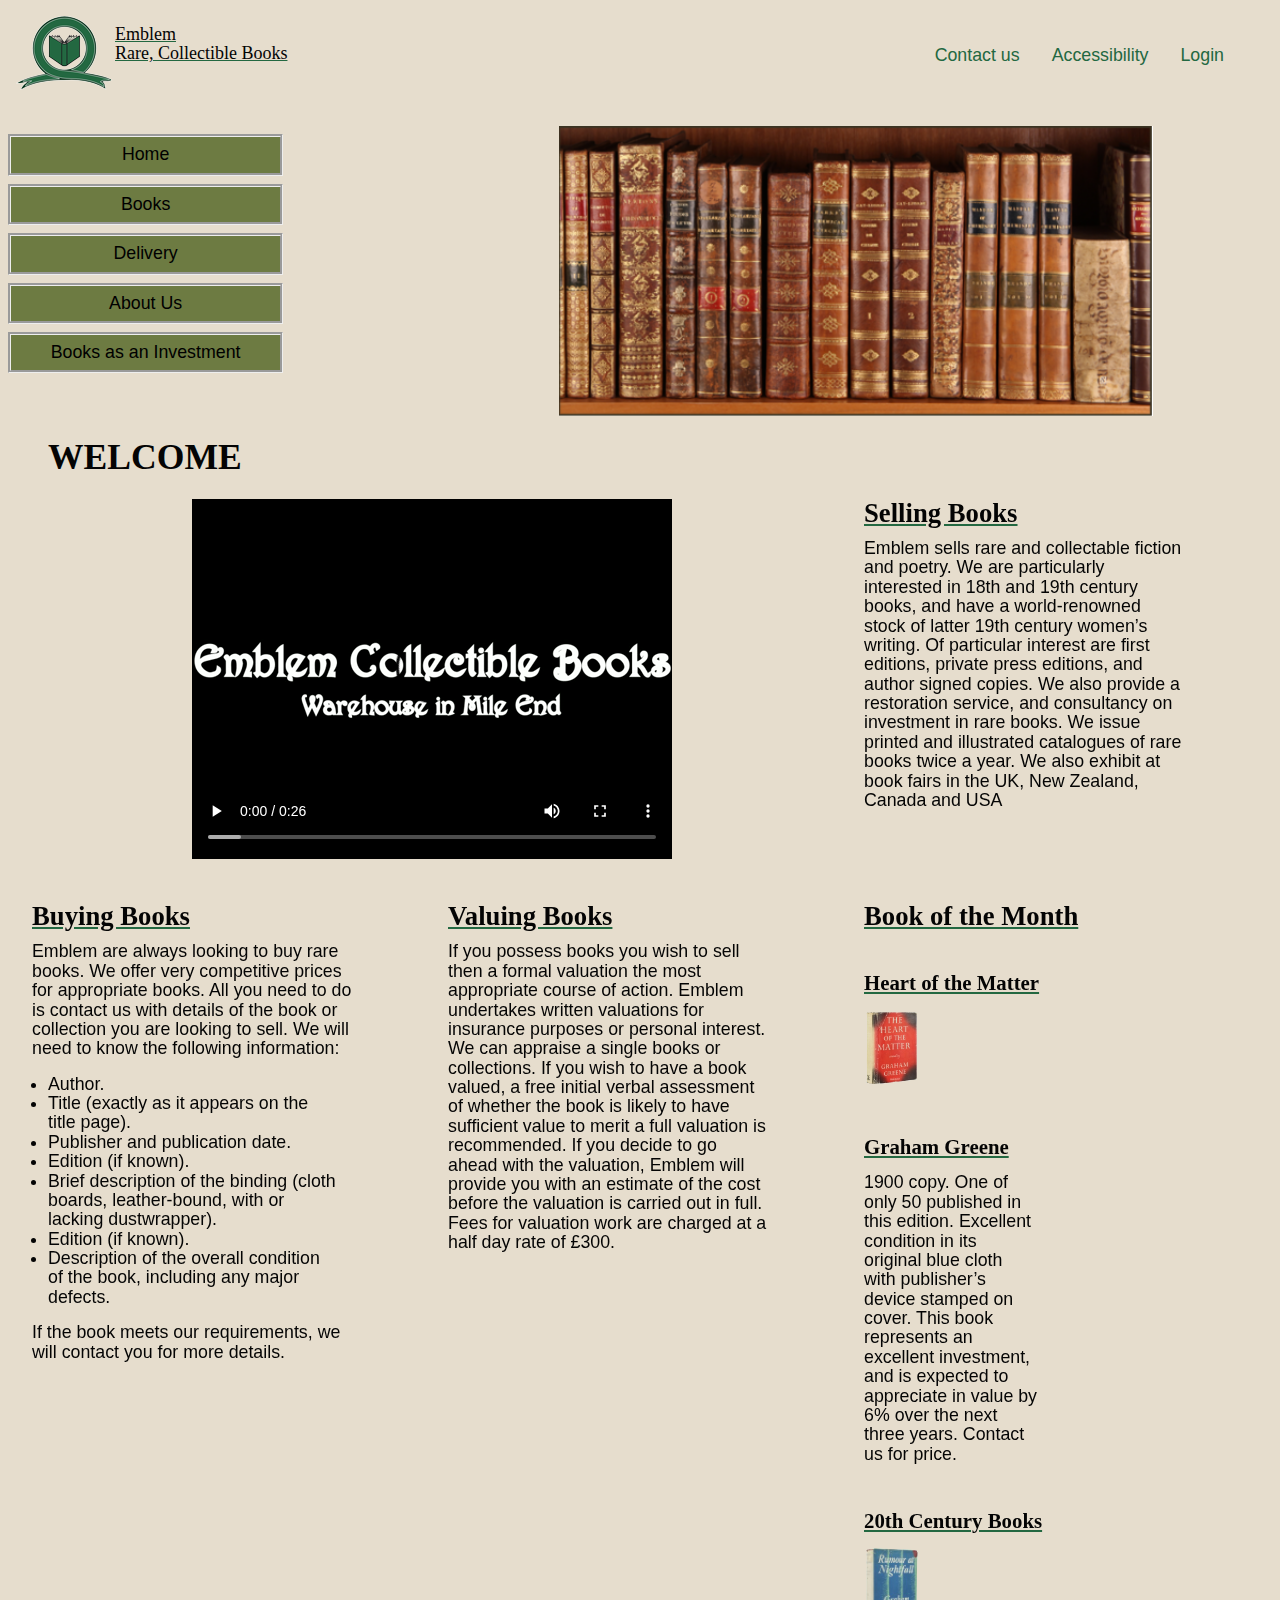
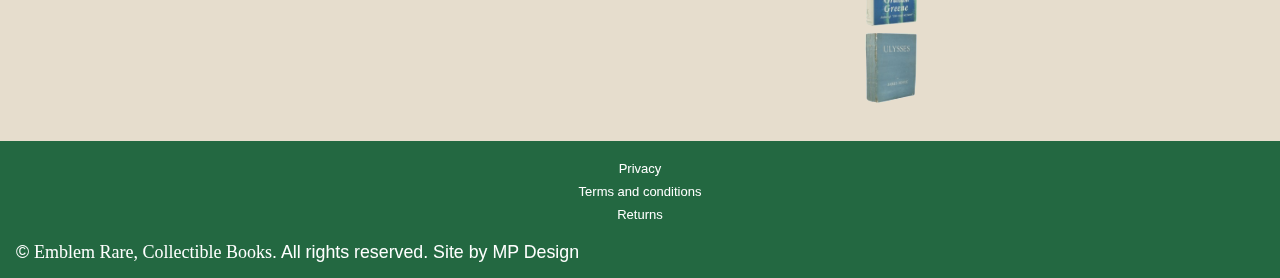
==== index.html @ 78e7da30 "finalized books page layout" ====
<!DOCTYPE html>
<html lang="en">

<head>
    <meta charset="utf-8">
    <meta http-equiv="X-UA-Compatible" content="IE=edge">
    <meta name="description" content="Rare books">

    <title>Emblem Rare, Collectible Books</title>

    <link rel="stylesheet" href="styles/main.css">
    <meta name="viewport" content="width=device-width, initial-scale=1">


</head>

<body>
    <div id="pagecontainer">
        <div id="homegridcontainer">
            <header>
                <figure class="logo">
                    <img src="images/Logo/emblem_logo_96.png" alt="BrandLogo">
                </figure>
                <!-- to be implemented
                    <figure class="logodesktop">
                    <img src="images/Logo/emblem_logo_128.png" alt="BrandLogo">
                </figure>
            -->
                <h2 class="logotext">Emblem <br> Rare, Collectible Books
                </h2>
                <ul class="top-links">
                    <li><a href="contactus.html">Contact us </a></li>
                    <li><a href="#">Accessibility </a></li>
                    <li><a href="#">Login </a></li>
                </ul>

                <a id="menubutton" href="#navbar">MENU</a>

            </header>

            <nav id="navbar">
                <ul class="mainmenu">
                    <li><a href="index.html">Home</a></li>
                    <li><a href="books.html">Books</a>
                        <ul class="submenu" tabindex="0">
                            <li><a href="#">20th Century Books</a></li>
                            <li><a href="19centurybooks.html">19th Century Books</a></li>
                            <li><a href="#">18th Century Books</a></li>
                            <li><a href="#">Rare Books</a></li>
                        </ul>
                    </li>
                    <li><a href="delivery.html">Delivery</a></li>
                    <li><a href="#">About Us</a></li>
                    <li><a href="#">Books as an Investment</a></li>
                </ul>
            </nav>
            <figure class="main-picture">
                <img src="images/Home/main-image.PNG" alt="https://jessicashaheen.files.wordpress.com/2015/04/42b1a8503a977a2dbb603806919e895d.png">
            </figure>

            <main class="main">
                <section class="media">
                    <h1>Welcome</h1>
                    <video controls>               
                    <source src="video/WarehouseVideo/emblem_video_480x360.webm" type="video/webm">
                        <source src="video/WarehouseVideo/emblem_video_480x360.mp4" type="video/mp4">
                            <source src="video/WarehouseVideo/emblem_video_480x360.ogg" type="video/ogg">
                                <p id="download-video"><a href="video/WarehouseVideo/emblem_video_480x360.webm">Download Video</a></p>
                </video>
                </section>

                <section class="selling" tabindex="0">
                    <h2>Selling Books</h2>
                    <p>Emblem sells rare and collectable fiction and poetry. We are particularly interested in 18th and 19th century books, and have a world-renowned stock of latter 19th century women’s writing. Of particular interest are first editions,
                        private press editions, and author signed copies. We also provide a restoration service, and consultancy on investment in rare books. We issue printed and illustrated catalogues of rare books twice a year. We also exhibit at book
                        fairs in the UK, New Zealand, Canada and USA</p>

                </section>
                <section class="buying">

                    <h2>Buying Books</h2>
                    <p>Emblem are always looking to buy rare books. We offer very competitive prices for appropriate books. All you need to do is contact us with details of the book or collection you are looking to sell. We will need to know the following
                        information:
                    </p>
                    <ul>
                        <li>Author.</li>
                        <li>Title (exactly as it appears on the title page). </li>
                        <li>Publisher and publication date.</li>
                        <li>Edition (if known).</li>
                        <li>Brief description of the binding (cloth boards, leather-bound, with or lacking dustwrapper).</li>
                        <li>Edition (if known).</li>
                        <li>Description of the overall condition of the book, including any major defects.</li>
                    </ul>
                    <p>If the book meets our requirements, we will contact you for more details. </p>

                </section>

                <section class="valuing">
                    <h2>Valuing Books</h2>
                    <p>If you possess books you wish to sell then a formal valuation the most appropriate course of action. Emblem undertakes written valuations for insurance purposes or personal interest. We can appraise a single books or collections. If
                        you wish to have a book valued, a free initial verbal assessment of whether the book is likely to have sufficient value to merit a full valuation is recommended. If you decide to go ahead with the valuation, Emblem will provide
                        you with an estimate of the cost before the valuation is carried out in full. Fees for valuation work are charged at a half day rate of £300.
                    </p>
                </section>
                <section class="sidebar">
                    <h2>Book of the Month</h2>
                    <section class="sidebar-feature1">
                        <h3> Heart of the Matter</h3>
                        <figure>
                            <img src="images/Home/heart_of_the_matter.jpg" alt="heart_of_the_matter">
                        </figure>
                        <h3>Graham Greene</h3>
                        <p>1900 copy. One of only 50 published in this edition. Excellent condition in its original blue cloth with publisher’s device stamped on cover. This book represents an excellent investment, and is expected to appreciate in value
                            by 6% over the next three years. Contact us for price.
                        </p>
                    </section>
                    <section class="sidebar-feature2">
                        <h3>20th Century Books</h3>
                        <figure>
                            <img src="images/Home/rumpour_at_nightfall.jpeg" alt="rumpour_at_nightfall">
                        </figure>
                        <figure>
                            <img src="images/Home/ulysses.jpeg" alt="ulysses">
                        </figure>
                    </section>
                </section>

            </main>



            <footer class="footer">
                <ul class="top-links">
                    <li><a href="contactus.html">Contact us </a></li>
                    <li><a href="#">Accessibility </a></li>
                    <li><a href="#">Login </a></li>
                </ul>
                <ul class="bottom-links">
                    <li><a href="#">Privacy </a></li>
                    <li><a href="#">Terms and conditions </a></li>
                    <li><a href="#">Returns </a></li>
                </ul>
                <p>© <span> Emblem Rare, Collectible Books</span>. All rights reserved. Site by MP Design</p>
                <figure>


                </figure>

            </footer>
        </div>
    </div>
</body>

</html>
---- styles/main.css ----
* {
  -webkit-box-sizing: border-box;
          box-sizing: border-box;
  margin: 0;
  padding: 0;
}

@font-face {
  font-family: 'Parisian';
  src: local("../fonts/parisr.eot") format("eot");
  src: local("../fonts/parisr.svg") format("svg");
  src: local("../fonts/parisr.ttf") format("tff");
  src: local("../fonts/parisr.woff") format("woff");
}

body {
  font-size: calc(16px + (19 - 16) * ((100vw - 500px) / (1800 - 500)));
  line-height: calc(1.2rem + (1.5 - 1.2) * ((100vw - 500px)/(1800 - 500)));
  font-family: Arial, Helvetica, sans-serif;
}

header {
  display: inline;
  padding: 1rem;
}

header h2, header #homegridcontainer .main h3, #homegridcontainer .main header h3 {
  font-family: Parisian;
  font-weight: 300;
  font-size: large;
}

header figure .logo {
  background-image: url("images/Logo/logo/emblem_logo_96.png");
  position: absolute;
  top: 51px;
  left: 20px;
}

header .logotext {
  position: absolute;
  top: 25px;
  left: 115px;
  white-space: nowrap;
}

header ul {
  display: none;
}

@media screen and (min-width: 1024px) {
  header ul {
    display: -webkit-box;
    display: -ms-flexbox;
    display: flex;
    position: absolute;
    top: 30px;
    right: 40px;
    list-style: none;
  }
  header ul li {
    padding: 1rem;
  }
  header ul li a {
    color: #236841;
  }
}

#menubutton {
  position: absolute;
  top: 30px;
  right: 40px;
  list-style: none;
  text-decoration: none;
  text-align: center;
  color: black;
  background-color: #6D7B42;
  border: 1px solid black;
  border-radius: 0.2rem;
  padding: 0.1rem;
}

#menubutton a:hover {
  background: #CECACA;
}

@media screen and (min-width: 1024px) {
  #menubutton {
    display: none;
  }
}

footer {
  background-color: #236841;
}

footer a {
  line-height: 1.8;
  color: #FFFFFF;
}

footer li {
  list-style: none;
  text-align: center;
}

footer p {
  color: #FFFFFF;
  margin: 1rem;
}

footer p span {
  font-family: Parisian;
  font-size: large;
}

@media screen and (min-width: 1024px) {
  footer .top-links {
    visibility: hidden;
    height: 0;
  }
  footer .bottom-links {
    margin-top: 1rem;
    font-size: small;
  }
}

#homegridcontainer .main-picture img {
  width: 70%;
  display: block;
  margin-left: auto;
  margin-right: auto;
}

#homegridcontainer .sidebar figure {
  margin-left: 1rem;
}

#homegridcontainer .sidebar figure img {
  mix-blend-mode: darken;
}

#homegridcontainer .sidebar figure img {
  max-width: 40%;
  height: auto;
}

#homegridcontainer .main h1 {
  margin-left: 2rem;
  text-transform: uppercase;
  margin-bottom: 2rem;
  font-weight: 600;
}

#homegridcontainer .main h2, #homegridcontainer .main h3 {
  margin: 1rem;
  margin-top: 3rem;
}

#homegridcontainer .main P {
  margin: 1rem;
}

#homegridcontainer .main ul {
  margin-left: 2rem;
}

#homegridcontainer .main ul li {
  width: 90%;
}

#homegridcontainer video {
  max-width: 90%;
  height: auto;
  display: block;
  margin-left: auto;
  margin-right: auto;
}

#homegridcontainer header {
  grid-area: header;
}

#homegridcontainer .main-picture {
  grid-area: main-picture;
  position: relative;
  vertical-align: middle;
}

#homegridcontainer #navbar {
  grid-area: navbar;
}

#homegridcontainer main {
  grid-area: main;
}

#homegridcontainer .sidebar {
  grid-area: sidebar;
  width: 70%;
}

#homegridcontainer footer {
  grid-area: footer;
}

#homegridcontainer .media {
  grid-area: media;
}

#homegridcontainer .selling {
  grid-area: selling;
  margin-top: 0.5rem;
  margin-right: 2rem;
  width: 85%;
}

#homegridcontainer .buying {
  grid-area: buying;
  width: 85%;
}

#homegridcontainer .valuing {
  grid-area: valuing;
  width: 85%;
}

@media screen and (max-width: 600px) {
  #homegridcontainer {
    display: -ms-grid;
    display: grid;
    -ms-grid-columns: 1fr;
        grid-template-columns: 1fr;
        grid-template-areas: "header" "main-picture" "main" "navbar" "footer";
    grid-gap: 1rem;
  }
  #homegridcontainer main {
    display: -ms-grid;
    display: grid;
    -ms-grid-columns: 1fr;
        grid-template-columns: 1fr;
        grid-template-areas: "media" "selling" "buying" "valuing" "sidebar";
  }
}

@media screen and (min-width: 601px) {
  #homegridcontainer {
    display: -ms-grid;
    display: grid;
    -ms-grid-columns: 1fr 1fr;
        grid-template-columns: 1fr 1fr;
        grid-template-areas: "header header" "main-picture main-picture" "main main" "navbar navbar" "footer footer";
    grid-gap: 1rem;
  }
  #homegridcontainer main {
    display: -ms-grid;
    display: grid;
    -ms-grid-columns: 1fr 1fr;
        grid-template-columns: 1fr 1fr;
        grid-template-areas: "media selling" "buying valuing" "sidebar sidebar";
  }
  #homegridcontainer .sidebar figure img {
    max-width: 20%;
  }
  #homegridcontainer .sidebar-feature1 p {
    width: 40%;
  }
}

@media screen and (min-width: 1024px) {
  #homegridcontainer {
    display: -ms-grid;
    display: grid;
    -ms-grid-columns: 1fr 1fr 1fr;
        grid-template-columns: 1fr 1fr 1fr;
        grid-template-areas: "header header header" "navbar main-picture main-picture" "main main main" "footer footer footer";
  }
  #homegridcontainer main {
    display: -ms-grid;
    display: grid;
    -ms-grid-columns: 1fr 1fr 1fr;
        grid-template-columns: 1fr 1fr 1fr;
        grid-template-areas: "media media selling" "buying valuing sidebar";
  }
  #homegridcontainer .sidebar-feature1 p {
    width: 60%;
  }
}

#booksgirdcontainer main section h2, #booksgirdcontainer main section #homegridcontainer .main h3, #homegridcontainer .main #booksgirdcontainer main section h3 {
  margin-bottom: 1rem;
}

#booksgirdcontainer main p {
  width: 85%;
  margin-bottom: 1rem;
}

#booksgirdcontainer main a {
  font-size: large;
  color: #236841;
}

#booksgirdcontainer main a:hover {
  font-weight: 600;
}

#booksgirdcontainer .pictures {
  margin-top: 3rem;
  text-align: center;
}

#booksgirdcontainer .pictures img {
  max-width: 50%;
}

#booksgirdcontainer header {
  grid-area: header;
}

#booksgirdcontainer main {
  grid-area: main;
}

#booksgirdcontainer #navbar {
  grid-area: navbar;
}

#booksgirdcontainer footer {
  grid-area: footer;
}

@media (max-width: 600px) {
  #booksgirdcontainer {
    display: -ms-grid;
    display: grid;
    -ms-grid-columns: 1fr;
        grid-template-columns: 1fr;
        grid-template-areas: "header" "main" "navbar" "footer";
    grid-gap: 1rem;
  }
}

@media (min-width: 601px) {
  #booksgirdcontainer {
    display: -ms-grid;
    display: grid;
    -ms-grid-columns: 1fr 1fr;
        grid-template-columns: 1fr 1fr;
        grid-template-areas: "header header" "main main" "navbar navbar" "footer footer";
  }
}

@media (min-width: 1024px) {
  #booksgirdcontainer {
    display: -ms-grid;
    display: grid;
    -ms-grid-columns: 1fr 1fr 1fr;
        grid-template-columns: 1fr 1fr 1fr;
        grid-template-areas: "header header header" "navbar main main" "footer footer footer";
  }
}

#contactgridcontainer form {
  margin: 0 auto;
  background: #EEE;
  padding: 1rem;
  border: 2px solid #6E4D19;
  margin-bottom: 1rem;
}

#contactgridcontainer form label {
  margin-left: 1rem;
}

#contactgridcontainer form legend {
  margin-left: 1rem;
}

#contactgridcontainer .contactext {
  margin-left: 2rem;
}

#contactgridcontainer .contactext p {
  margin-top: 0.5rem;
}

#contactgridcontainer .contactext p {
  margin-top: 1rem;
}

#contactgridcontainer label {
  display: block;
}

#contactgridcontainer textarea {
  width: 95%;
  height: 7rem;
}

#contactgridcontainer button {
  background: #236841;
  padding: 1rem;
}

#contactgridcontainer input,
#contactgridcontainer select {
  width: 92%;
  padding: 0.5rem;
  margin: 0.5rem 0;
  margin-left: 0.5rem;
}

#contactgridcontainer input[type=checkbox],
#contactgridcontainer input[type=radio] {
  vertical-align: middle;
  width: 10%;
  -webkit-transform: scale(1.5);
  transform: scale(1.5);
}

#contactgridcontainer fieldset {
  border: 1px solid #6E4D19;
}

#contactgridcontainer form p {
  color: #F00;
}

#contactgridcontainer input:invalid:focus {
  outline: 2px solid #F00;
}

#contactgridcontainer input:valid:focus:not([type=radio]):not([type=checkbox]) {
  outline: 2px solid #236841;
}

#contactgridcontainer .contactext {
  grid-area: contactext;
}

#contactgridcontainer #contact {
  grid-area: contact;
}

#contactgridcontainer #interest {
  grid-area: interest;
}

#contactgridcontainer #extra1 {
  grid-area: extra1;
}

#contactgridcontainer #extra2 {
  grid-area: extra2;
}

#contactgridcontainer #submit {
  grid-area: submit;
  color: #FFFFFF;
  font-weight: 600;
  text-transform: uppercase;
}

#contactgridcontainer header {
  grid-area: header;
}

#contactgridcontainer #navbar {
  grid-area: navbar;
}

#contactgridcontainer form {
  grid-area: form;
}

#contactgridcontainer footer {
  grid-area: footer;
}

#contactgridcontainer main {
  grid-area: main;
}

@media screen and (max-width: 600px) {
  #contactgridcontainer {
    display: -ms-grid;
    display: grid;
    -ms-grid-columns: 1fr;
        grid-template-columns: 1fr;
        grid-template-areas: "header" "main" "navbar" "footer";
    grid-gap: 1rem;
  }
  #contactgridcontainer main {
    display: -ms-grid;
    display: grid;
    -ms-grid-columns: 1fr;
        grid-template-columns: 1fr;
        grid-template-areas: "contactext" "form";
    grid-gap: 1rem;
  }
  #contactgridcontainer form {
    width: 75%;
    min-width: 50%;
    display: -ms-grid;
    display: grid;
    -ms-grid-columns: 1fr;
        grid-template-columns: 1fr;
        grid-template-areas: "contact" "interest" "extra1" "extra2" "submit";
  }
}

@media screen and (min-width: 601px) {
  #contactgridcontainer {
    display: -ms-grid;
    display: grid;
    -ms-grid-columns: 1fr 1fr;
        grid-template-columns: 1fr 1fr;
        grid-template-areas: "header header" "main main" "navbar navbar" "footer footer";
    grid-gap: 1rem;
  }
  #contactgridcontainer main {
    display: -ms-grid;
    display: grid;
    -ms-grid-columns: 1fr 1fr;
        grid-template-columns: 1fr 1fr;
        grid-template-areas: "contactext contactext" "form form";
    grid-gap: 1rem;
  }
  #contactgridcontainer form {
    width: 60%;
    margin: 0 auto;
    display: -ms-grid;
    display: grid;
    -ms-grid-columns: 1fr 1fr;
        grid-template-columns: 1fr 1fr;
        grid-template-areas: "contact contact" "interest interest" "extra1 extra1" "extra2 extra2" "submit submit";
    grid-gap: 1rem;
  }
}

@media screen and (min-width: 1024px) {
  #contactgridcontainer {
    display: -ms-grid;
    display: grid;
    -ms-grid-columns: 1fr 1fr 1fr;
        grid-template-columns: 1fr 1fr 1fr;
        grid-template-areas: "header header header" "navbar main main" "footer footer footer";
    grid-gap: 1rem;
  }
  #contactgridcontainer main {
    display: -ms-grid;
    display: grid;
    -ms-grid-columns: 1fr 1fr;
        grid-template-columns: 1fr 1fr;
        grid-template-areas: "contactext contactext" "form form";
    grid-gap: 1rem;
  }
  #contactgridcontainer .contactext p {
    margin-top: 1rem;
  }
  #contactgridcontainer form {
    max-width: 100%;
    display: -ms-grid;
    display: grid;
    -ms-grid-columns: 1fr 1fr;
        grid-template-columns: 1fr 1fr;
        grid-template-areas: "contact interest" "contact extra1" "contact extra2" "submit submit";
  }
}

#booksgalerycontainer header {
  grid-area: header;
}

#booksgalerycontainer .booksgalery {
  grid-area: booksgalery;
}

#booksgalerycontainer #navbar {
  grid-area: navbar;
}

#booksgalerycontainer footer {
  grid-area: footer;
}

#booksgalerycontainer .galeryitem1 {
  -ms-grid-row: 1;
  -ms-grid-column: 1;
  grid-area: galeryitem1;
}

#booksgalerycontainer .galeryitem2 {
  -ms-grid-row: 2;
  -ms-grid-column: 1;
  grid-area: galeryitem2;
}

#booksgalerycontainer .galeryitem3 {
  -ms-grid-row: 3;
  -ms-grid-column: 1;
  grid-area: galeryitem3;
}

#booksgalerycontainer .galeryitem4 {
  -ms-grid-row: 4;
  -ms-grid-column: 1;
  grid-area: galeryitem4;
}

#booksgalerycontainer .galeryitem5 {
  -ms-grid-row: 5;
  -ms-grid-column: 1;
  grid-area: galeryitem5;
}

#booksgalerycontainer .galeryitem6 {
  -ms-grid-row: 6;
  -ms-grid-column: 1;
  grid-area: galeryitem6;
}

#booksgalerycontainer .galeryitem7 {
  -ms-grid-row: 7;
  -ms-grid-column: 1;
  grid-area: galeryitem7;
}

#booksgalerycontainer em {
  color: #343434;
}

#booksgalerycontainer p {
  margin-top: 1rem;
  width: 80%;
}

#booksgalerycontainer figure {
  text-align: left;
}

#booksgalerycontainer figure img {
  mix-blend-mode: darken;
}

@media screen and (max-width: 600px) {
  #booksgalerycontainer {
    display: -ms-grid;
    display: grid;
    -ms-grid-columns: 1fr;
        grid-template-columns: 1fr;
        grid-template-areas: "header" "booksgalery" "navbar" "footer";
    grid-gap: 1rem;
  }
}

#booksgalerycontainer .booksgalery {
  display: -ms-grid;
  display: grid;
  -ms-grid-columns: 1fr;
      grid-template-columns: 1fr;
      grid-template-areas: "galeryitem1" "galeryitem2" "galeryitem3" "galeryitem4" "galeryitem5" "galeryitem6" "galeryitem7";
  grid-gap: 1rem;
}

@media screen and (min-width: 601px) {
  #booksgalerycontainer {
    display: -ms-grid;
    display: grid;
    -ms-grid-columns: 1fr 1fr;
        grid-template-columns: 1fr 1fr;
        grid-template-areas: "header header" "booksgalery booksgalery" "navbar navbar" "footer footer";
    grid-gap: 1rem;
  }
  #booksgalerycontainer .booksgalery {
    display: -ms-grid;
    display: grid;
    -ms-grid-columns: 1fr 1fr;
        grid-template-columns: 1fr 1fr;
        grid-template-areas: "galeryitem1 galeryitem1" "galeryitem2 galeryitem3" "galeryitem4 galeryitem5" "galeryitem6 galeryitem7";
  }
}

@media screen and (min-width: 1024px) {
  #booksgalerycontainer {
    display: -ms-grid;
    display: grid;
    -ms-grid-columns: 1fr 1fr 1fr;
        grid-template-columns: 1fr 1fr 1fr;
        grid-template-areas: "header header header" "navbar booksgalery booksgalery" "footer footer footer";
  }
  #booksgalerycontainer .booksgalery {
    display: -ms-grid;
    display: grid;
    -ms-grid-columns: 1fr 1fr 1fr;
        grid-template-columns: 1fr 1fr 1fr;
        grid-template-areas: "galeryitem1 galeryitem1 galeryitem1" "galeryitem2 galeryitem3 galeryitem4" "galeryitem5 galeryitem6 galeryitem7";
  }
}

#deliverycontainer table {
  display: table;
  border-collapse: collapse;
  border: 1px solid #000;
  width: 65%;
  text-align: center;
  margin-left: 1rem;
}

#deliverycontainer th,
#deliverycontainer td {
  border: 1px solid #000;
  padding: 0.1rem;
}

#deliverycontainer caption {
  font-size: 1.2rem;
  margin-bottom: 1rem;
}

#deliverycontainer th {
  background-color: #a6a7a8;
}

#deliverycontainer tr:first-child {
  background-color: #a6a7a8;
}

#deliverycontainer .deliveryinfo {
  margin-top: 1rem;
  margin-left: 1rem;
}

#deliverycontainer .deliveryinfo span {
  line-height: 2;
}

#deliverycontainer header {
  grid-area: header;
}

#deliverycontainer #navbar {
  grid-area: navbar;
}

#deliverycontainer main {
  grid-area: main;
}

#deliverycontainer footer {
  grid-area: footer;
}

@media screen and (max-width: 600px) {
  #deliverycontainer {
    display: -ms-grid;
    display: grid;
    -ms-grid-columns: 1fr;
        grid-template-columns: 1fr;
        grid-template-areas: "header" "main" "navbar" "footer";
    grid-gap: 1rem;
  }
}

@media screen and (min-width: 601px) {
  #deliverycontainer {
    display: -ms-grid;
    display: grid;
    -ms-grid-columns: 1fr 1fr;
        grid-template-columns: 1fr 1fr;
        grid-template-areas: "header header" "main main" "navbar navbar" "footer footer";
  }
}

@media screen and (min-width: 1024px) {
  #deliverycontainer {
    display: -ms-grid;
    display: grid;
    -ms-grid-columns: 1fr 1fr 1fr;
        grid-template-columns: 1fr 1fr 1fr;
        grid-template-areas: "header header header" "navbar main main" "footer footer footer";
  }
  #deliverycontainer td {
    padding: 1rem 1rem;
  }
  #deliverycontainer caption {
    font-size: 1.1rem;
  }
}

body {
  background-color: #E6DDCD;
  color: #040404;
}

@media screen and (max-width: 600px) {
  body .main-picture {
    display: none;
  }
}

main {
  padding: 1rem;
}

h1 {
  font-weight: lighter;
  font-family: Parisian;
}

h2, #homegridcontainer .main h3 {
  font-family: Parisian;
  text-decoration: underline;
  -webkit-text-decoration-color: #236841;
          text-decoration-color: #236841;
}

a {
  list-style: none;
  text-decoration: none;
}

#navbar {
  margin: 0 auto;
  width: 50%;
  text-align: center;
}

#navbar ul li {
  margin: 0.5rem;
  padding: 0.5rem;
  background-color: #6D7B42;
  border: groove;
  display: block;
}

#navbar ul li:hover {
  background: #CECACA;
}

#navbar ul li:hover > ul {
  visibility: visible;
  opacity: 1;
  display: block;
}

#navbar ul li a {
  color: black;
  display: block;
}

#navbar ul li ul {
  display: none;
}

#navbar ul li ul:active {
  visibility: visible;
  opacity: 1;
}

#navbar ul li ul li {
  width: 90%;
}

@media screen and (min-width: 601px) {
  #navbar {
    width: 40%;
  }
}

@media screen and (min-width: 1024px) {
  #navbar {
    width: 70%;
    margin: 0;
  }
}
/*# sourceMappingURL=main.css.map */
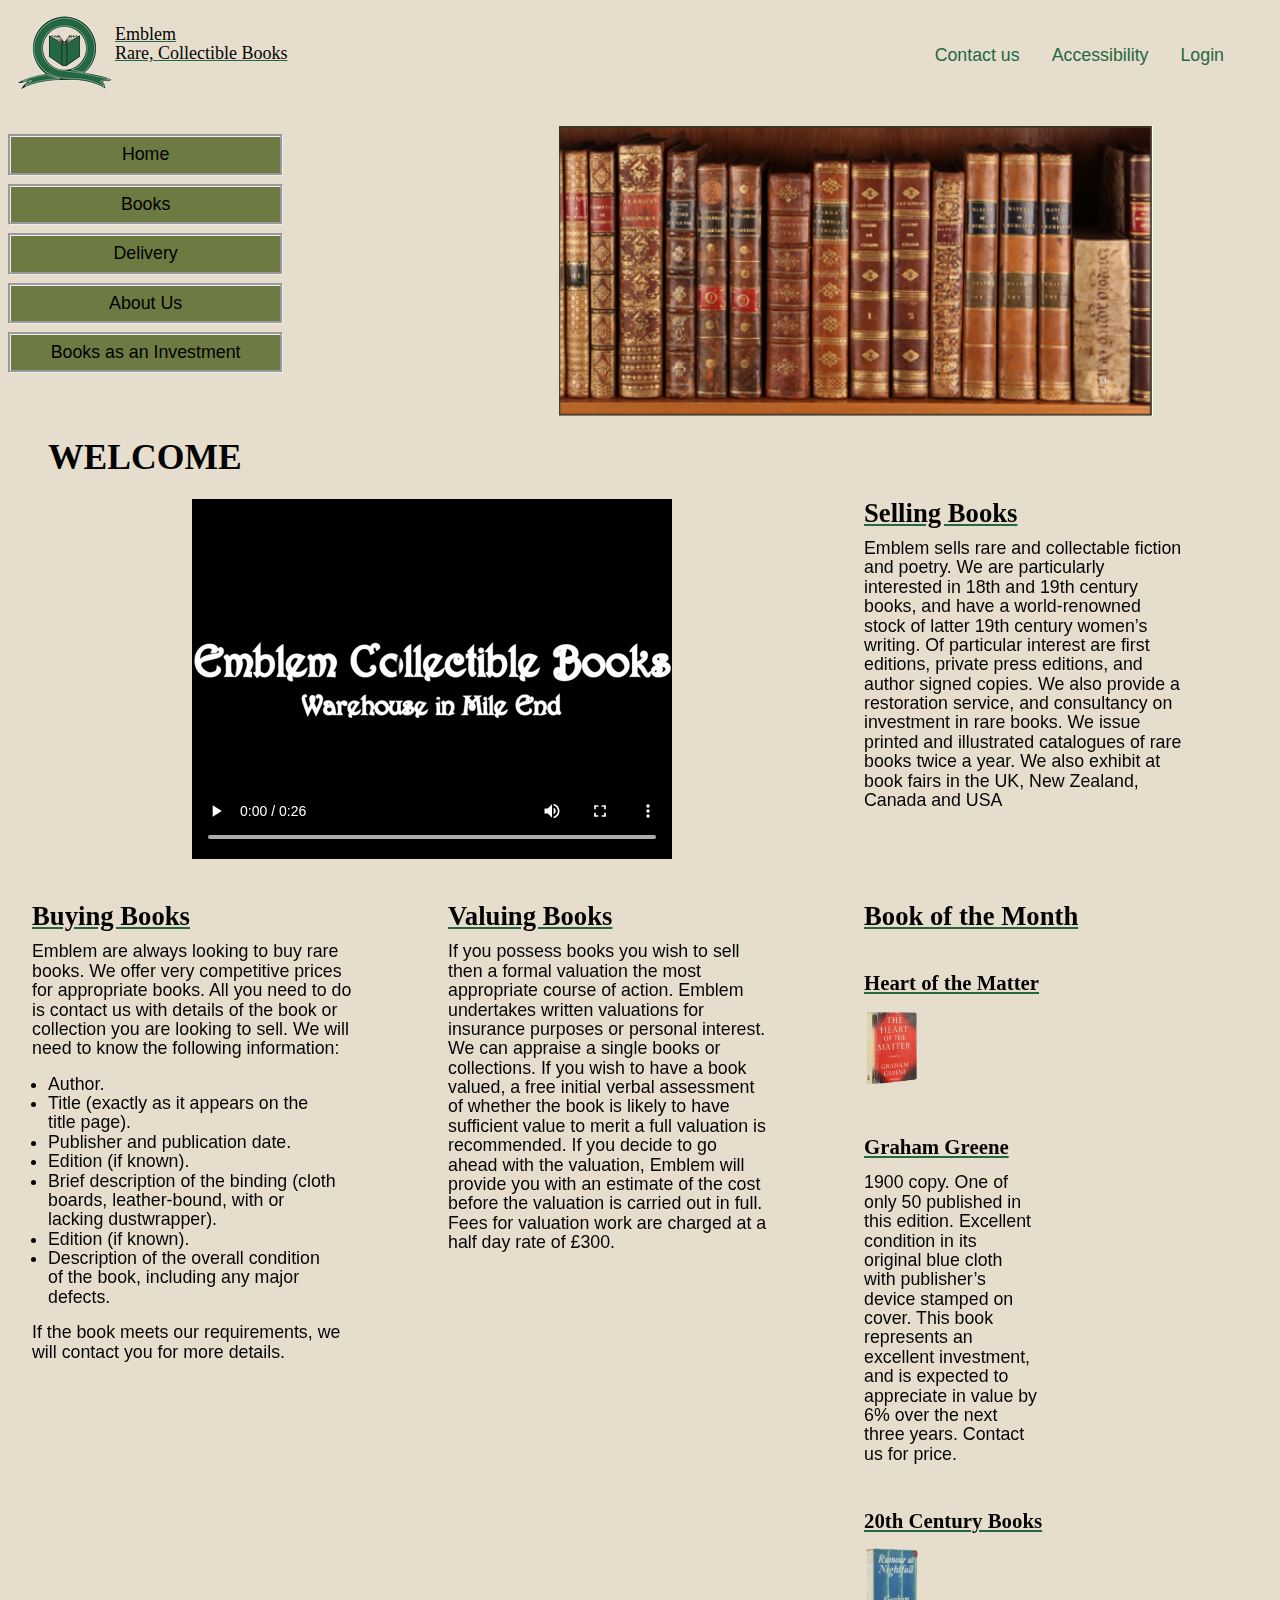
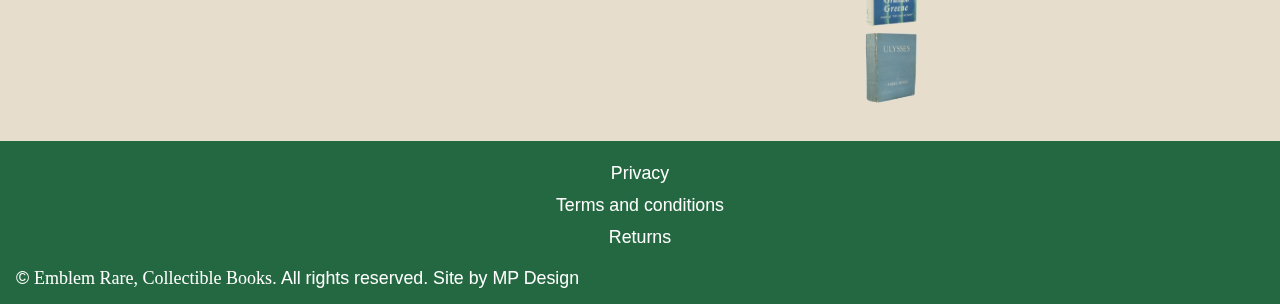
==== commit 543d8597: "updated footer" ====
--- a/index.html
+++ b/index.html
@@ -130,7 +130,7 @@
 
 
             <footer class="footer">
-                <ul class="top-links">
+                <ul class="footer-top-links">
                     <li><a href="contactus.html">Contact us </a></li>
                     <li><a href="#">Accessibility </a></li>
                     <li><a href="#">Login </a></li>
--- a/styles/main.css
+++ b/styles/main.css
@@ -11,12 +11,6 @@
   src: local("../fonts/parisr.svg") format("svg");
   src: local("../fonts/parisr.ttf") format("tff");
   src: local("../fonts/parisr.woff") format("woff");
-}
-
-body {
-  font-size: calc(16px + (19 - 16) * ((100vw - 500px) / (1800 - 500)));
-  line-height: calc(1.2rem + (1.5 - 1.2) * ((100vw - 500px)/(1800 - 500)));
-  font-family: Arial, Helvetica, sans-serif;
 }
 
 header {
@@ -115,13 +109,12 @@
 }
 
 @media screen and (min-width: 1024px) {
-  footer .top-links {
+  footer .footer-top-links {
     visibility: hidden;
     height: 0;
   }
   footer .bottom-links {
     margin-top: 1rem;
-    font-size: small;
   }
 }
 
@@ -700,7 +693,6 @@
 }
 
 #deliverycontainer table {
-  display: table;
   border-collapse: collapse;
   border: 1px solid #000;
   width: 65%;
@@ -733,7 +725,7 @@
 }
 
 #deliverycontainer .deliveryinfo span {
-  line-height: 2;
+  line-height: 1;
 }
 
 #deliverycontainer header {
@@ -744,7 +736,7 @@
   grid-area: navbar;
 }
 
-#deliverycontainer main {
+#deliverycontainer .main {
   grid-area: main;
 }
 
@@ -771,6 +763,9 @@
         grid-template-columns: 1fr 1fr;
         grid-template-areas: "header header" "main main" "navbar navbar" "footer footer";
   }
+  #deliverycontainer td {
+    padding: 0.5rem 0.5rem;
+  }
 }
 
 @media screen and (min-width: 1024px) {
@@ -781,15 +776,12 @@
         grid-template-columns: 1fr 1fr 1fr;
         grid-template-areas: "header header header" "navbar main main" "footer footer footer";
   }
-  #deliverycontainer td {
-    padding: 1rem 1rem;
-  }
-  #deliverycontainer caption {
-    font-size: 1.1rem;
-  }
 }
 
 body {
+  font-size: calc(16px + (19 - 16) * ((100vw - 500px) / (1800 - 500)));
+  line-height: calc(1.2rem + (1.5 - 1.2) * ((100vw - 500px)/(1800 - 500)));
+  font-family: Arial, Helvetica, sans-serif;
   background-color: #E6DDCD;
   color: #040404;
 }
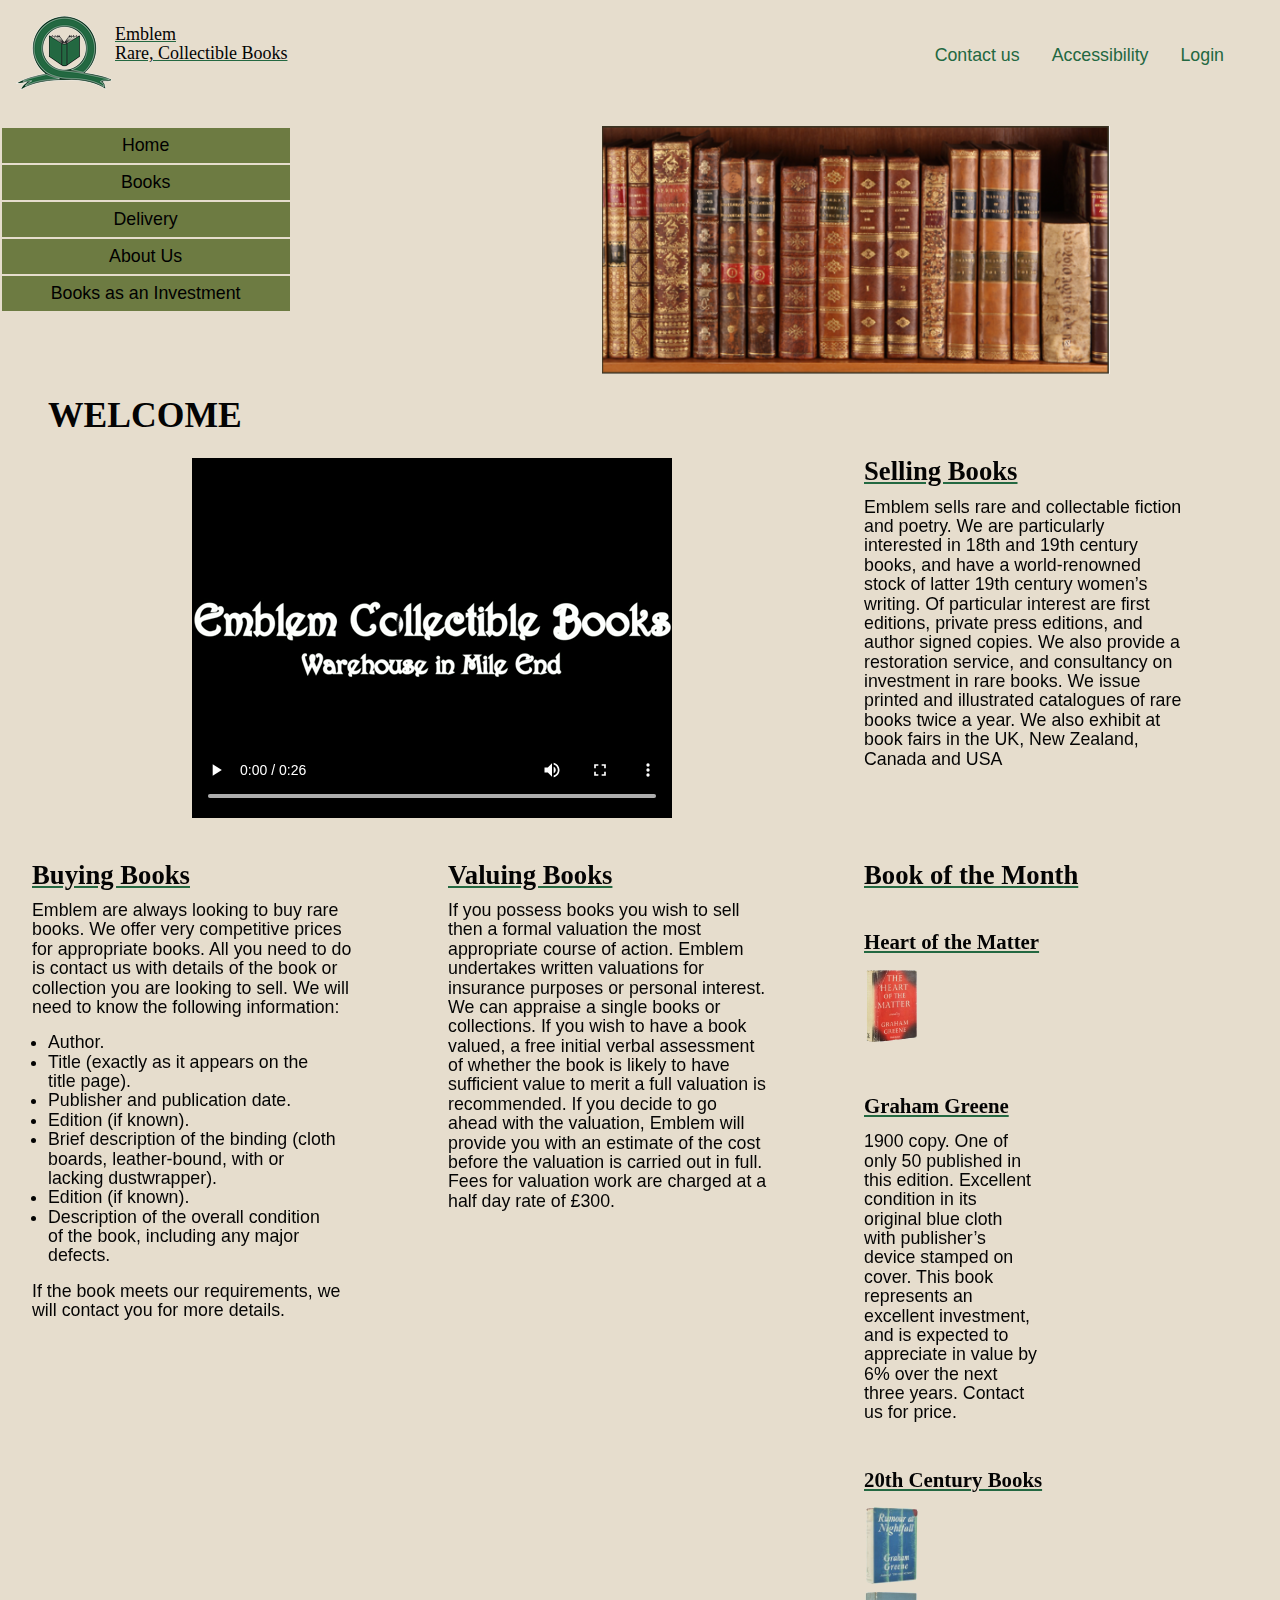
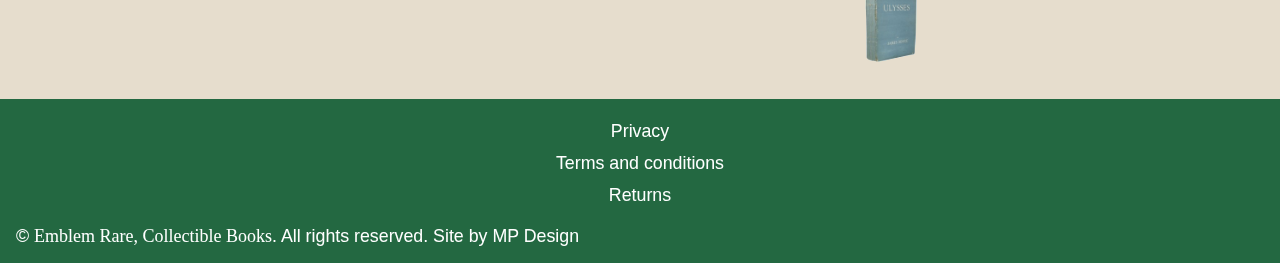
==== commit 287c9332: "added favicon" ====
--- a/index.html
+++ b/index.html
@@ -5,13 +5,13 @@
     <meta charset="utf-8">
     <meta http-equiv="X-UA-Compatible" content="IE=edge">
     <meta name="description" content="Rare books">
-
     <title>Emblem Rare, Collectible Books</title>
-
     <link rel="stylesheet" href="styles/main.css">
     <meta name="viewport" content="width=device-width, initial-scale=1">
-
-
+    <link rel="apple-touch-icon" sizes="180x180" href="favicon/apple-touch-icon.png">
+    <link rel="icon" type="image/png" sizes="32x32" href="favicon/favicon-32x32.png">
+    <link rel="icon" type="image/png" sizes="16x16" href="favicon/favicon-16x16.png">
+    <link rel="manifest" href="/site.webmanifest">
 </head>
 
 <body>
--- a/styles/main.css
+++ b/styles/main.css
@@ -42,7 +42,7 @@
   display: none;
 }
 
-@media screen and (min-width: 1024px) {
+@media (min-width: 1024px) {
   header ul {
     display: -webkit-box;
     display: -ms-flexbox;
@@ -78,7 +78,7 @@
   background: #CECACA;
 }
 
-@media screen and (min-width: 1024px) {
+@media (min-width: 1024px) {
   #menubutton {
     display: none;
   }
@@ -108,10 +108,9 @@
   font-size: large;
 }
 
-@media screen and (min-width: 1024px) {
+@media (min-width: 1024px) {
   footer .footer-top-links {
-    visibility: hidden;
-    height: 0;
+    display: none;
   }
   footer .bottom-links {
     margin-top: 1rem;
@@ -119,7 +118,7 @@
 }
 
 #homegridcontainer .main-picture img {
-  width: 70%;
+  width: 60%;
   display: block;
   margin-left: auto;
   margin-right: auto;
@@ -218,7 +217,7 @@
   width: 85%;
 }
 
-@media screen and (max-width: 600px) {
+@media (max-width: 600px) {
   #homegridcontainer {
     display: -ms-grid;
     display: grid;
@@ -236,7 +235,7 @@
   }
 }
 
-@media screen and (min-width: 601px) {
+@media (min-width: 601px) {
   #homegridcontainer {
     display: -ms-grid;
     display: grid;
@@ -260,7 +259,7 @@
   }
 }
 
-@media screen and (min-width: 1024px) {
+@media (min-width: 1024px) {
   #homegridcontainer {
     display: -ms-grid;
     display: grid;
@@ -355,11 +354,11 @@
 }
 
 #contactgridcontainer form {
-  margin: 0 auto;
   background: #EEE;
   padding: 1rem;
   border: 2px solid #6E4D19;
   margin-bottom: 1rem;
+  width: 75%;
 }
 
 #contactgridcontainer form label {
@@ -368,17 +367,10 @@
 
 #contactgridcontainer form legend {
   margin-left: 1rem;
-}
-
-#contactgridcontainer .contactext {
-  margin-left: 2rem;
-}
-
-#contactgridcontainer .contactext p {
-  margin-top: 0.5rem;
-}
-
-#contactgridcontainer .contactext p {
+  margin-bottom: 0.5rem;
+}
+
+#contactgridcontainer p {
   margin-top: 1rem;
 }
 
@@ -394,6 +386,10 @@
 #contactgridcontainer button {
   background: #236841;
   padding: 1rem;
+}
+
+#contactgridcontainer button:focus {
+  background-color: grey;
 }
 
 #contactgridcontainer input,
@@ -416,20 +412,50 @@
   border: 1px solid #6E4D19;
 }
 
-#contactgridcontainer form p {
+#contactgridcontainer .contacttext a {
+  font-size: large;
+  color: #236841;
+}
+
+#contactgridcontainer .contacttext a:hover {
+  font-weight: 600;
+}
+
+#contactgridcontainer .required {
   color: #F00;
 }
 
 #contactgridcontainer input:invalid:focus {
-  outline: 2px solid #F00;
+  outline: 3px solid #F00;
 }
 
 #contactgridcontainer input:valid:focus:not([type=radio]):not([type=checkbox]) {
-  outline: 2px solid #236841;
-}
-
-#contactgridcontainer .contactext {
-  grid-area: contactext;
+  outline: 3px solid #236841;
+}
+
+#contactgridcontainer header {
+  grid-area: header;
+}
+
+#contactgridcontainer #navbar {
+  grid-area: navbar;
+}
+
+#contactgridcontainer footer {
+  grid-area: footer;
+}
+
+#contactgridcontainer main {
+  grid-area: main;
+}
+
+#contactgridcontainer .contacttext {
+  grid-area: contacttext;
+  width: 80%;
+}
+
+#contactgridcontainer form {
+  grid-area: form;
 }
 
 #contactgridcontainer #contact {
@@ -455,27 +481,7 @@
   text-transform: uppercase;
 }
 
-#contactgridcontainer header {
-  grid-area: header;
-}
-
-#contactgridcontainer #navbar {
-  grid-area: navbar;
-}
-
-#contactgridcontainer form {
-  grid-area: form;
-}
-
-#contactgridcontainer footer {
-  grid-area: footer;
-}
-
-#contactgridcontainer main {
-  grid-area: main;
-}
-
-@media screen and (max-width: 600px) {
+@media (max-width: 600px) {
   #contactgridcontainer {
     display: -ms-grid;
     display: grid;
@@ -489,12 +495,10 @@
     display: grid;
     -ms-grid-columns: 1fr;
         grid-template-columns: 1fr;
-        grid-template-areas: "contactext" "form";
+        grid-template-areas: "contacttext" "form";
     grid-gap: 1rem;
   }
   #contactgridcontainer form {
-    width: 75%;
-    min-width: 50%;
     display: -ms-grid;
     display: grid;
     -ms-grid-columns: 1fr;
@@ -503,7 +507,7 @@
   }
 }
 
-@media screen and (min-width: 601px) {
+@media (min-width: 601px) {
   #contactgridcontainer {
     display: -ms-grid;
     display: grid;
@@ -517,11 +521,11 @@
     display: grid;
     -ms-grid-columns: 1fr 1fr;
         grid-template-columns: 1fr 1fr;
-        grid-template-areas: "contactext contactext" "form form";
+        grid-template-areas: "contacttext contacttext" "form form";
     grid-gap: 1rem;
   }
   #contactgridcontainer form {
-    width: 60%;
+    width: 65%;
     margin: 0 auto;
     display: -ms-grid;
     display: grid;
@@ -532,33 +536,31 @@
   }
 }
 
-@media screen and (min-width: 1024px) {
+@media (min-width: 1024px) {
   #contactgridcontainer {
     display: -ms-grid;
     display: grid;
     -ms-grid-columns: 1fr 1fr 1fr;
         grid-template-columns: 1fr 1fr 1fr;
         grid-template-areas: "header header header" "navbar main main" "footer footer footer";
-    grid-gap: 1rem;
   }
   #contactgridcontainer main {
     display: -ms-grid;
     display: grid;
     -ms-grid-columns: 1fr 1fr;
         grid-template-columns: 1fr 1fr;
-        grid-template-areas: "contactext contactext" "form form";
-    grid-gap: 1rem;
-  }
-  #contactgridcontainer .contactext p {
-    margin-top: 1rem;
+        grid-template-areas: "contacttext contacttext contacttext" "form form form";
+    -webkit-box-align: center;
+        -ms-flex-align: center;
+            align-items: center;
   }
   #contactgridcontainer form {
-    max-width: 100%;
     display: -ms-grid;
     display: grid;
     -ms-grid-columns: 1fr 1fr;
         grid-template-columns: 1fr 1fr;
         grid-template-areas: "contact interest" "contact extra1" "contact extra2" "submit submit";
+    grid-gap: 1rem;
   }
 }
 
@@ -637,7 +639,7 @@
   mix-blend-mode: darken;
 }
 
-@media screen and (max-width: 600px) {
+@media (max-width: 600px) {
   #booksgalerycontainer {
     display: -ms-grid;
     display: grid;
@@ -657,7 +659,7 @@
   grid-gap: 1rem;
 }
 
-@media screen and (min-width: 601px) {
+@media (min-width: 601px) {
   #booksgalerycontainer {
     display: -ms-grid;
     display: grid;
@@ -675,7 +677,7 @@
   }
 }
 
-@media screen and (min-width: 1024px) {
+@media (min-width: 1024px) {
   #booksgalerycontainer {
     display: -ms-grid;
     display: grid;
@@ -693,11 +695,12 @@
 }
 
 #deliverycontainer table {
+  display: table;
   border-collapse: collapse;
   border: 1px solid #000;
-  width: 65%;
   text-align: center;
   margin-left: 1rem;
+  width: 80%;
 }
 
 #deliverycontainer th,
@@ -722,10 +725,11 @@
 #deliverycontainer .deliveryinfo {
   margin-top: 1rem;
   margin-left: 1rem;
+  margin-bottom: 1rem;
 }
 
 #deliverycontainer .deliveryinfo span {
-  line-height: 1;
+  line-height: 2;
 }
 
 #deliverycontainer header {
@@ -736,7 +740,7 @@
   grid-area: navbar;
 }
 
-#deliverycontainer .main {
+#deliverycontainer main {
   grid-area: main;
 }
 
@@ -744,7 +748,7 @@
   grid-area: footer;
 }
 
-@media screen and (max-width: 600px) {
+@media (max-width: 600px) {
   #deliverycontainer {
     display: -ms-grid;
     display: grid;
@@ -755,7 +759,7 @@
   }
 }
 
-@media screen and (min-width: 601px) {
+@media (min-width: 601px) {
   #deliverycontainer {
     display: -ms-grid;
     display: grid;
@@ -768,13 +772,13 @@
   }
 }
 
-@media screen and (min-width: 1024px) {
+@media (min-width: 1024px) {
   #deliverycontainer {
     display: -ms-grid;
     display: grid;
     -ms-grid-columns: 1fr 1fr 1fr;
         grid-template-columns: 1fr 1fr 1fr;
-        grid-template-areas: "header header header" "navbar main main" "footer footer footer";
+        grid-template-areas: "header header header" "navbar. ." ".main main" "footer footer footer";
   }
 }
 
@@ -786,7 +790,7 @@
   color: #040404;
 }
 
-@media screen and (max-width: 600px) {
+@media (max-width: 600px) {
   body .main-picture {
     display: none;
   }
@@ -820,10 +824,9 @@
 }
 
 #navbar ul li {
-  margin: 0.5rem;
+  margin: 0.1rem;
   padding: 0.5rem;
   background-color: #6D7B42;
-  border: groove;
   display: block;
 }
 
@@ -855,13 +858,13 @@
   width: 90%;
 }
 
-@media screen and (min-width: 601px) {
+@media (min-width: 601px) {
   #navbar {
     width: 40%;
   }
 }
 
-@media screen and (min-width: 1024px) {
+@media (min-width: 1024px) {
   #navbar {
     width: 70%;
     margin: 0;
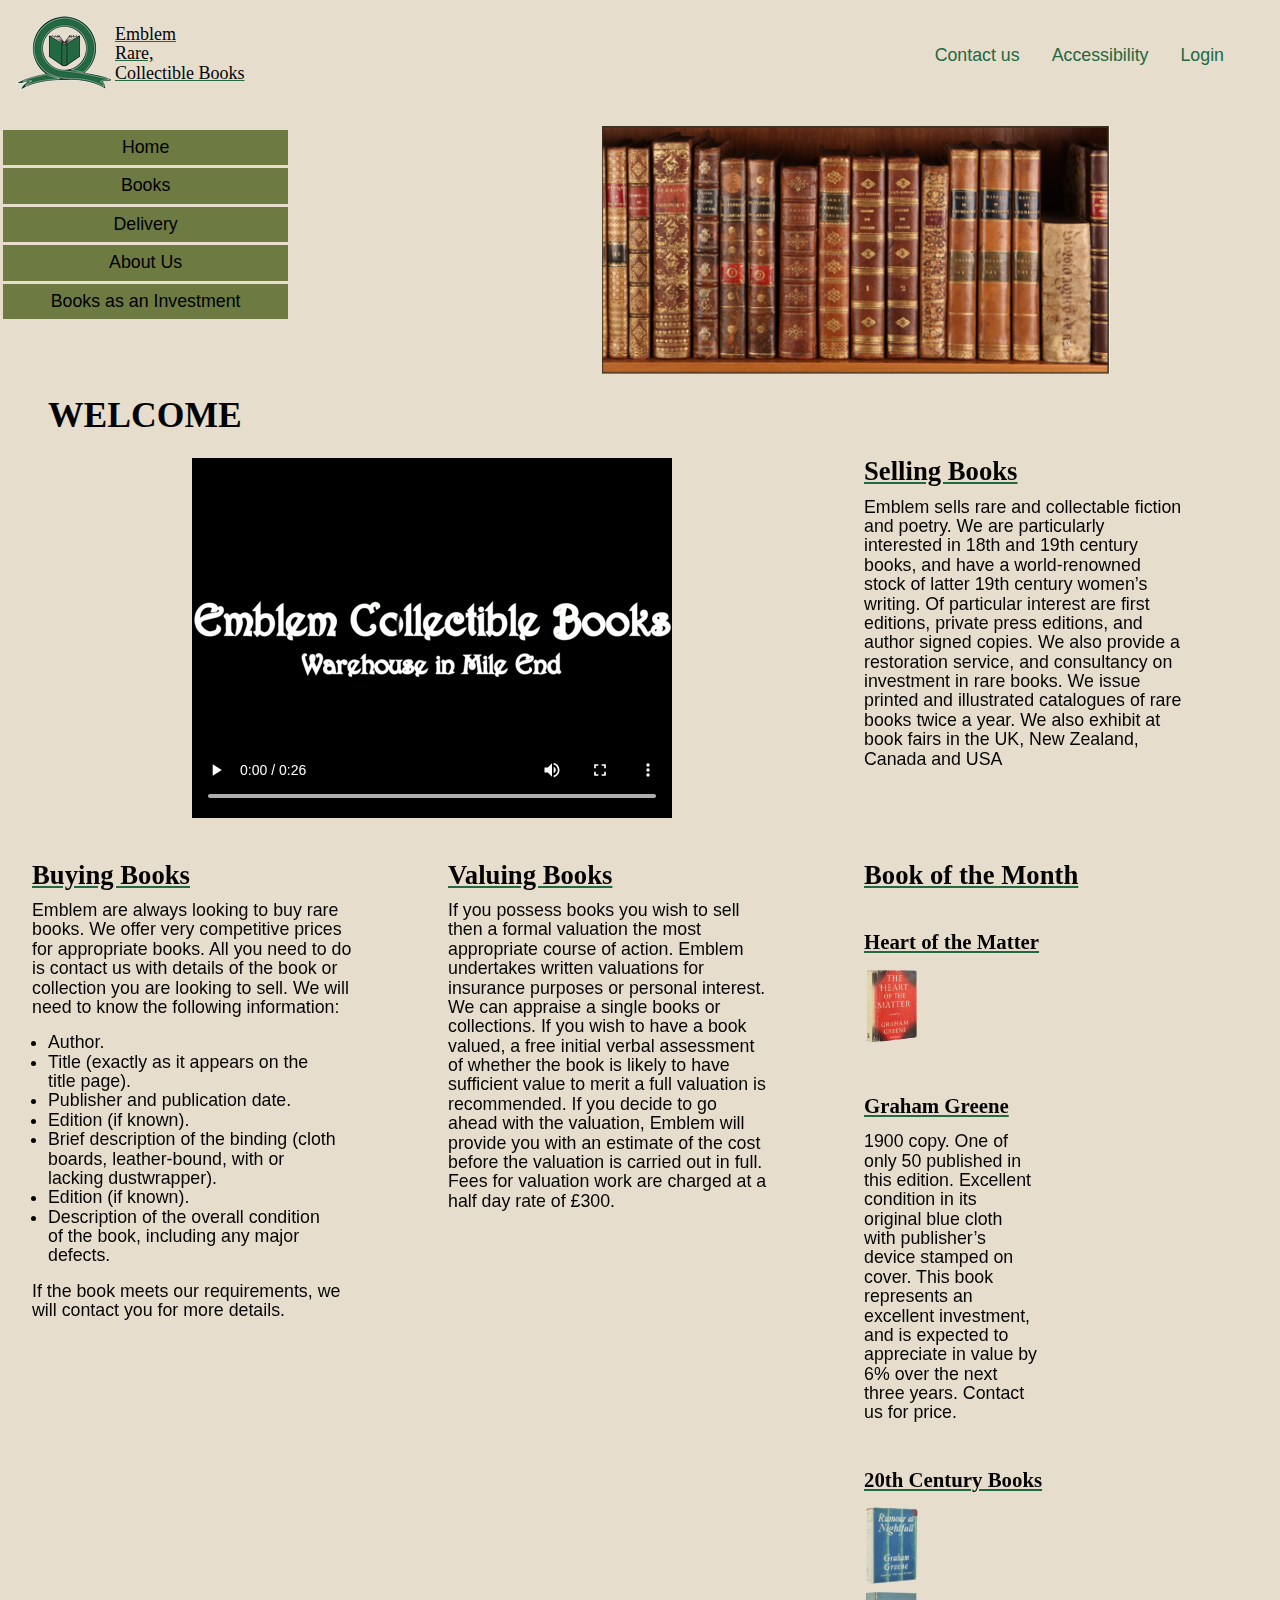
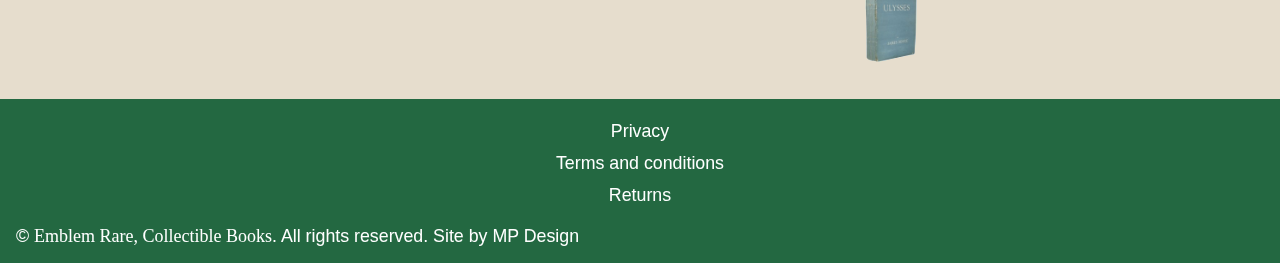
==== commit 008365ba: "updated logo text" ====
--- a/index.html
+++ b/index.html
@@ -26,7 +26,7 @@
                     <img src="images/Logo/emblem_logo_128.png" alt="BrandLogo">
                 </figure>
             -->
-                <h2 class="logotext">Emblem <br> Rare, Collectible Books
+                <h2 class="logotext">Emblem <br> Rare, <br>Collectible Books
                 </h2>
                 <ul class="top-links">
                     <li><a href="contactus.html">Contact us </a></li>
@@ -41,7 +41,7 @@
             <nav id="navbar">
                 <ul class="mainmenu">
                     <li><a href="index.html">Home</a></li>
-                    <li><a href="books.html">Books</a>
+                    <li><a href="books.html">Books </a>
                         <ul class="submenu" tabindex="0">
                             <li><a href="#">20th Century Books</a></li>
                             <li><a href="19centurybooks.html">19th Century Books</a></li>
--- a/styles/main.css
+++ b/styles/main.css
@@ -729,7 +729,7 @@
 }
 
 #deliverycontainer .deliveryinfo span {
-  line-height: 2;
+  line-height: 1;
 }
 
 #deliverycontainer header {
@@ -824,7 +824,7 @@
 }
 
 #navbar ul li {
-  margin: 0.1rem;
+  margin: 0.2rem;
   padding: 0.5rem;
   background-color: #6D7B42;
   display: block;
@@ -845,6 +845,10 @@
   display: block;
 }
 
+#navbar ul li a:hover {
+  font-weight: 600;
+}
+
 #navbar ul li ul {
   display: none;
 }
@@ -854,8 +858,8 @@
   opacity: 1;
 }
 
-#navbar ul li ul li {
-  width: 90%;
+#navbar ul li ul li a:hover {
+  font-weight: 600;
 }
 
 @media (min-width: 601px) {
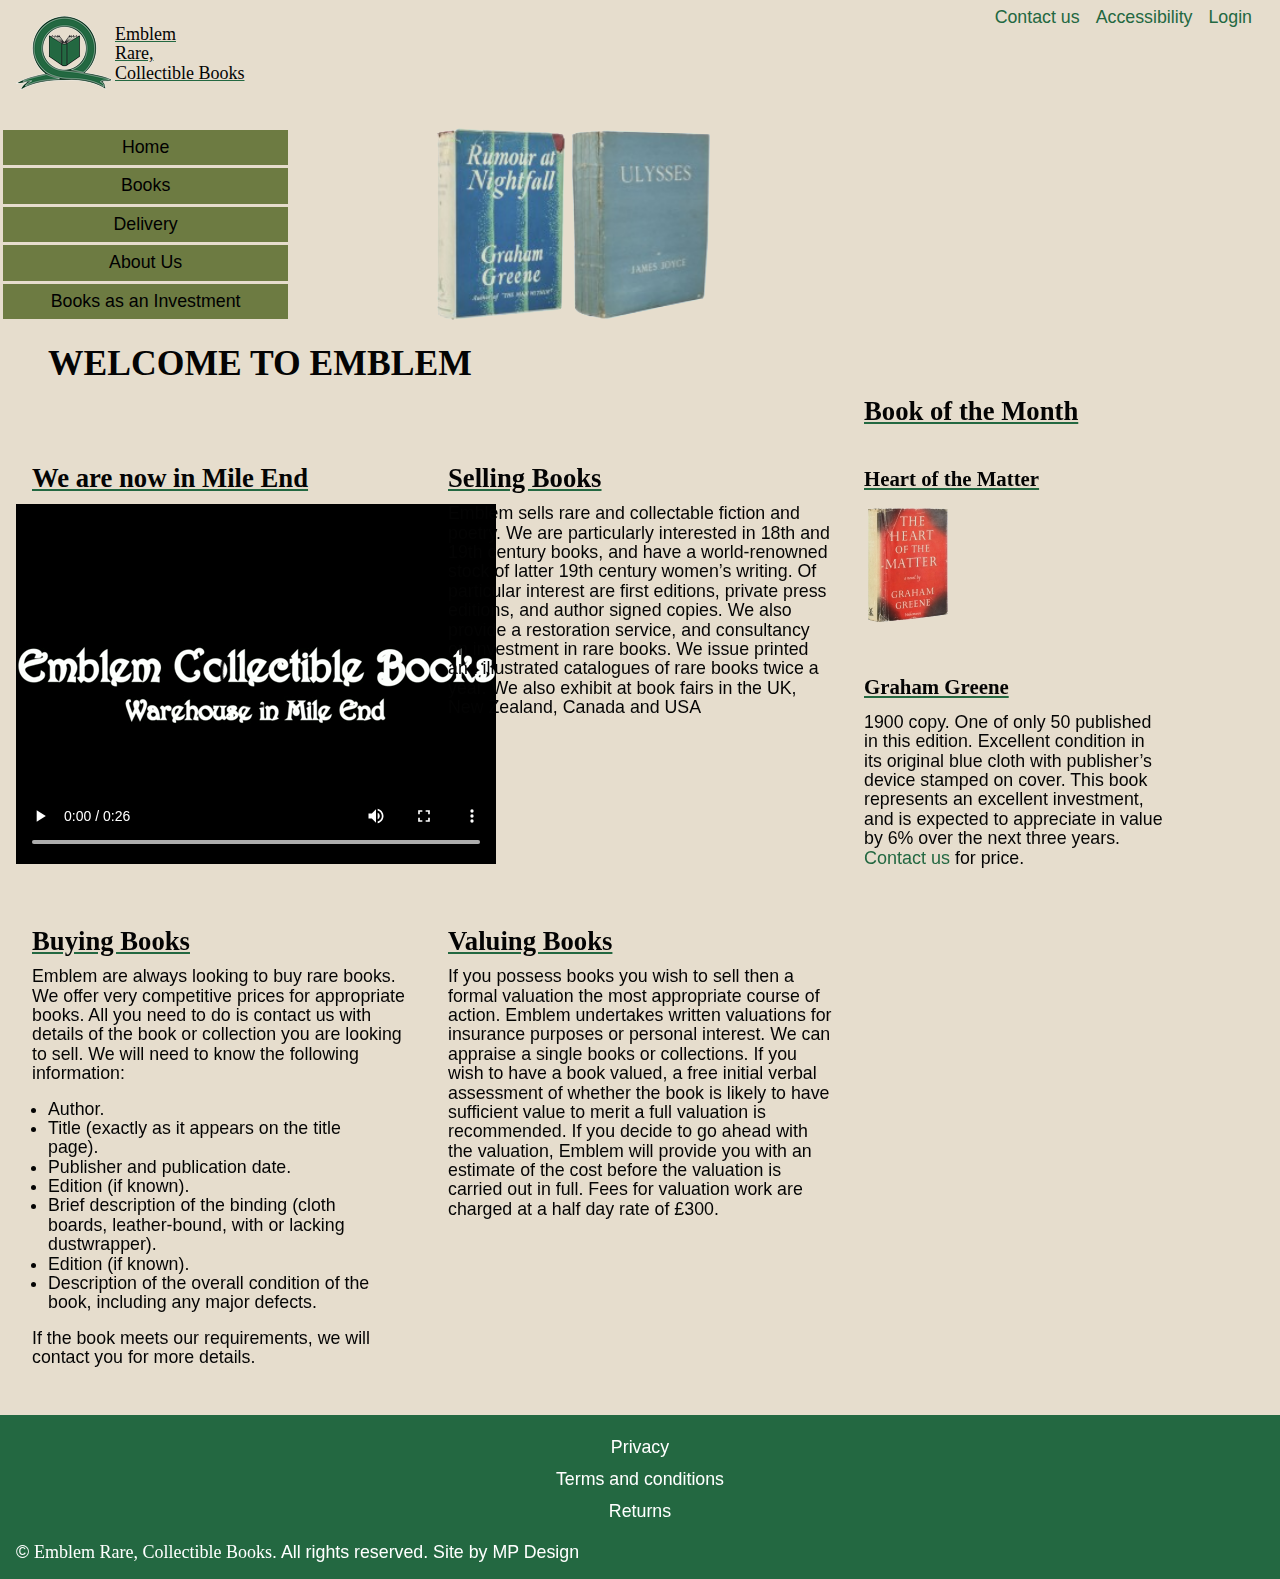
==== commit aa3acec6: "changed home layout" ====
--- a/index.html
+++ b/index.html
@@ -18,6 +18,10 @@
     <div id="pagecontainer">
         <div id="homegridcontainer">
             <header>
+                <a id="menubutton" href="#navbar">MENU</a>
+                <a href="#intro" class="skiplink">Skip to main content</a>
+                <a href="#latestdeals" class="skiplink">Skip to latest deals</a>
+                <a href="#modellingnews" class="skiplink">Skip to modelling news</a>
                 <figure class="logo">
                     <img src="images/Logo/emblem_logo_96.png" alt="BrandLogo">
                 </figure>
@@ -33,16 +37,13 @@
                     <li><a href="#">Accessibility </a></li>
                     <li><a href="#">Login </a></li>
                 </ul>
-
-                <a id="menubutton" href="#navbar">MENU</a>
-
             </header>
 
-            <nav id="navbar">
+            <nav id="navbar" tabindex="0">
                 <ul class="mainmenu">
                     <li><a href="index.html">Home</a></li>
                     <li><a href="books.html">Books </a>
-                        <ul class="submenu" tabindex="0">
+                        <ul class="submenu">
                             <li><a href="#">20th Century Books</a></li>
                             <li><a href="19centurybooks.html">19th Century Books</a></li>
                             <li><a href="#">18th Century Books</a></li>
@@ -54,30 +55,33 @@
                     <li><a href="#">Books as an Investment</a></li>
                 </ul>
             </nav>
-            <figure class="main-picture">
-                <img src="images/Home/main-image.PNG" alt="https://jessicashaheen.files.wordpress.com/2015/04/42b1a8503a977a2dbb603806919e895d.png">
+            <figure class="main-pictures">
+                <img src="images/Home/rumpour_at_nightfall.jpeg" alt="rumpour_at_nightfall">
+                <img src="images/Home/ulysses.jpeg" alt="ulysses">
             </figure>
 
             <main class="main">
-                <section class="media">
-                    <h1>Welcome</h1>
-                    <video controls>               
-                    <source src="video/WarehouseVideo/emblem_video_480x360.webm" type="video/webm">
-                        <source src="video/WarehouseVideo/emblem_video_480x360.mp4" type="video/mp4">
+                <section id="intro">
+                    <h1>Welcome to Emblem</h1>
+                    <section class="media">
+                        <h2>We are now in Mile End</h2>
+                        <video controls>               
+                             <source src="video/WarehouseVideo/emblem_video_480x360.webm" type="video/webm">
+                                 <source src="video/WarehouseVideo/emblem_video_480x360.mp4" type="video/mp4">
                             <source src="video/WarehouseVideo/emblem_video_480x360.ogg" type="video/ogg">
                                 <p id="download-video"><a href="video/WarehouseVideo/emblem_video_480x360.webm">Download Video</a></p>
-                </video>
-                </section>
+                        </video>
+                    </section>
+                    <section class="selling" tabindex="0">
+                        <h2>Selling Books</h2>
+                        <p>Emblem sells rare and collectable fiction and poetry. We are particularly interested in 18th and 19th century books, and have a world-renowned stock of latter 19th century women’s writing. Of particular interest are first editions,
+                            private press editions, and author signed copies. We also provide a restoration service, and consultancy on investment in rare books. We issue printed and illustrated catalogues of rare books twice a year. We also exhibit at
+                            book fairs in the UK, New Zealand, Canada and USA</p>
+                    </section>
 
-                <section class="selling" tabindex="0">
-                    <h2>Selling Books</h2>
-                    <p>Emblem sells rare and collectable fiction and poetry. We are particularly interested in 18th and 19th century books, and have a world-renowned stock of latter 19th century women’s writing. Of particular interest are first editions,
-                        private press editions, and author signed copies. We also provide a restoration service, and consultancy on investment in rare books. We issue printed and illustrated catalogues of rare books twice a year. We also exhibit at book
-                        fairs in the UK, New Zealand, Canada and USA</p>
 
                 </section>
                 <section class="buying">
-
                     <h2>Buying Books</h2>
                     <p>Emblem are always looking to buy rare books. We offer very competitive prices for appropriate books. All you need to do is contact us with details of the book or collection you are looking to sell. We will need to know the following
                         information:
@@ -102,6 +106,7 @@
                         you with an estimate of the cost before the valuation is carried out in full. Fees for valuation work are charged at a half day rate of £300.
                     </p>
                 </section>
+
                 <section class="sidebar">
                     <h2>Book of the Month</h2>
                     <section class="sidebar-feature1">
@@ -111,30 +116,14 @@
                         </figure>
                         <h3>Graham Greene</h3>
                         <p>1900 copy. One of only 50 published in this edition. Excellent condition in its original blue cloth with publisher’s device stamped on cover. This book represents an excellent investment, and is expected to appreciate in value
-                            by 6% over the next three years. Contact us for price.
+                            by 6% over the next three years. <a href="contactus.html">Contact us</a> for price.
                         </p>
                     </section>
-                    <section class="sidebar-feature2">
-                        <h3>20th Century Books</h3>
-                        <figure>
-                            <img src="images/Home/rumpour_at_nightfall.jpeg" alt="rumpour_at_nightfall">
-                        </figure>
-                        <figure>
-                            <img src="images/Home/ulysses.jpeg" alt="ulysses">
-                        </figure>
-                    </section>
+
                 </section>
-
             </main>
 
-
-
             <footer class="footer">
-                <ul class="footer-top-links">
-                    <li><a href="contactus.html">Contact us </a></li>
-                    <li><a href="#">Accessibility </a></li>
-                    <li><a href="#">Login </a></li>
-                </ul>
                 <ul class="bottom-links">
                     <li><a href="#">Privacy </a></li>
                     <li><a href="#">Terms and conditions </a></li>
@@ -142,10 +131,7 @@
                 </ul>
                 <p>© <span> Emblem Rare, Collectible Books</span>. All rights reserved. Site by MP Design</p>
                 <figure>
-
-
                 </figure>
-
             </footer>
         </div>
     </div>
--- a/styles/main.css
+++ b/styles/main.css
@@ -39,31 +39,38 @@
 }
 
 header ul {
-  display: none;
-}
-
-@media (min-width: 1024px) {
+  display: -webkit-box;
+  display: -ms-flexbox;
+  display: flex;
+  position: absolute;
+  top: 0px;
+  right: 20px;
+  list-style: none;
+}
+
+header ul li {
+  padding: 0.5rem;
+}
+
+header ul li a {
+  color: #236841;
+}
+
+@media (max-width: 600px) {
   header ul {
-    display: -webkit-box;
-    display: -ms-flexbox;
-    display: flex;
     position: absolute;
-    top: 30px;
-    right: 40px;
-    list-style: none;
-  }
-  header ul li {
-    padding: 1rem;
-  }
-  header ul li a {
-    color: #236841;
+    bottom: 10px;
+    left: 115px;
+  }
+  header ul a {
+    color: white;
   }
 }
 
 #menubutton {
   position: absolute;
-  top: 30px;
-  right: 40px;
+  top: 75px;
+  right: 20px;
   list-style: none;
   text-decoration: none;
   text-align: center;
@@ -71,7 +78,7 @@
   background-color: #6D7B42;
   border: 1px solid black;
   border-radius: 0.2rem;
-  padding: 0.1rem;
+  padding: 0.5rem;
 }
 
 #menubutton a:hover {
@@ -117,11 +124,37 @@
   }
 }
 
-#homegridcontainer .main-picture img {
-  width: 60%;
-  display: block;
-  margin-left: auto;
-  margin-right: auto;
+:focus {
+  outline: 2.5px dotted #481C34;
+}
+
+.skiplink {
+  position: absolute;
+  left: -10000px;
+}
+
+.skiplink:focus {
+  left: 10px;
+  top: 100px;
+  background-color: #B8B8A8;
+}
+
+#homegridcontainer .main-pictures {
+  display: -webkit-box;
+  display: -ms-flexbox;
+  display: flex;
+  -webkit-box-orient: horizontal;
+  -webkit-box-direction: normal;
+      -ms-flex-direction: row;
+          flex-direction: row;
+}
+
+#homegridcontainer .main-pictures img {
+  mix-blend-mode: darken;
+}
+
+#homegridcontainer .main-pictures img {
+  max-width: 50%;
 }
 
 #homegridcontainer .sidebar figure {
@@ -133,8 +166,20 @@
 }
 
 #homegridcontainer .sidebar figure img {
-  max-width: 40%;
-  height: auto;
+  max-width: 60%;
+}
+
+#homegridcontainer .sidebar .sidebar-feature1 {
+  width: 80%;
+}
+
+#homegridcontainer .sidebar .sidebar-feature1 a {
+  font-size: large;
+  color: #236841;
+}
+
+#homegridcontainer .sidebar .sidebar-feature1 a:hover {
+  font-weight: 600;
 }
 
 #homegridcontainer .main h1 {
@@ -161,60 +206,44 @@
   width: 90%;
 }
 
-#homegridcontainer video {
-  max-width: 90%;
-  height: auto;
-  display: block;
-  margin-left: auto;
-  margin-right: auto;
-}
-
 #homegridcontainer header {
   grid-area: header;
 }
 
-#homegridcontainer .main-picture {
+#homegridcontainer .main-pictures {
   grid-area: main-picture;
-  position: relative;
-  vertical-align: middle;
 }
 
 #homegridcontainer #navbar {
   grid-area: navbar;
 }
 
-#homegridcontainer main {
+#homegridcontainer .main {
   grid-area: main;
 }
 
 #homegridcontainer .sidebar {
   grid-area: sidebar;
-  width: 70%;
 }
 
 #homegridcontainer footer {
   grid-area: footer;
 }
 
-#homegridcontainer .media {
-  grid-area: media;
+#homegridcontainer #intro {
+  grid-area: intro;
 }
 
 #homegridcontainer .selling {
-  grid-area: selling;
-  margin-top: 0.5rem;
-  margin-right: 2rem;
-  width: 85%;
+  width: 50%;
 }
 
 #homegridcontainer .buying {
   grid-area: buying;
-  width: 85%;
 }
 
 #homegridcontainer .valuing {
   grid-area: valuing;
-  width: 85%;
 }
 
 @media (max-width: 600px) {
@@ -231,7 +260,7 @@
     display: grid;
     -ms-grid-columns: 1fr;
         grid-template-columns: 1fr;
-        grid-template-areas: "media" "selling" "buying" "valuing" "sidebar";
+        grid-template-areas: "intro" "buying" "valuing" "sidebar";
   }
 }
 
@@ -249,13 +278,10 @@
     display: grid;
     -ms-grid-columns: 1fr 1fr;
         grid-template-columns: 1fr 1fr;
-        grid-template-areas: "media selling" "buying valuing" "sidebar sidebar";
+        grid-template-areas: "intro intro" "buying sidebar" "valuing.";
   }
   #homegridcontainer .sidebar figure img {
-    max-width: 20%;
-  }
-  #homegridcontainer .sidebar-feature1 p {
-    width: 40%;
+    max-width: 30%;
   }
 }
 
@@ -272,10 +298,22 @@
     display: grid;
     -ms-grid-columns: 1fr 1fr 1fr;
         grid-template-columns: 1fr 1fr 1fr;
-        grid-template-areas: "media media selling" "buying valuing sidebar";
-  }
-  #homegridcontainer .sidebar-feature1 p {
-    width: 60%;
+        grid-template-areas: "intro intro sidebar" "buying valuing.";
+  }
+  #homegridcontainer #intro {
+    margin-left: 0;
+    margin-right: 0;
+    display: -webkit-box;
+    display: -ms-flexbox;
+    display: flex;
+    -ms-flex-wrap: wrap;
+        flex-wrap: wrap;
+  }
+  #homegridcontainer .media {
+    width: 50%;
+  }
+  #homegridcontainer .selling {
+    width: 50%;
   }
 }
 
@@ -700,7 +738,7 @@
   border: 1px solid #000;
   text-align: center;
   margin-left: 1rem;
-  width: 80%;
+  width: 90%;
 }
 
 #deliverycontainer th,
@@ -729,7 +767,7 @@
 }
 
 #deliverycontainer .deliveryinfo span {
-  line-height: 1;
+  line-height: 2;
 }
 
 #deliverycontainer header {
@@ -740,8 +778,9 @@
   grid-area: navbar;
 }
 
-#deliverycontainer main {
-  grid-area: main;
+#deliverycontainer #delivery-content {
+  grid-area: delivery-content;
+  margin-bottom: 10rem;
 }
 
 #deliverycontainer footer {
@@ -754,7 +793,7 @@
     display: grid;
     -ms-grid-columns: 1fr;
         grid-template-columns: 1fr;
-        grid-template-areas: "header" "main" "navbar" "footer";
+        grid-template-areas: "header" "delivery-content" "navbar" "footer";
     grid-gap: 1rem;
   }
 }
@@ -765,7 +804,8 @@
     display: grid;
     -ms-grid-columns: 1fr 1fr;
         grid-template-columns: 1fr 1fr;
-        grid-template-areas: "header header" "main main" "navbar navbar" "footer footer";
+        grid-template-areas: "header header" "delivery-content delivery-content" "navbar navbar" "footer footer";
+    grid-gap: 1rem;
   }
   #deliverycontainer td {
     padding: 0.5rem 0.5rem;
@@ -778,7 +818,9 @@
     display: grid;
     -ms-grid-columns: 1fr 1fr 1fr;
         grid-template-columns: 1fr 1fr 1fr;
-        grid-template-areas: "header header header" "navbar. ." ".main main" "footer footer footer";
+        grid-template-areas: "header header header" "navbar delivery-content delivery-content" "footer footer footer";
+    grid-gap: 1rem;
+    max-width: 100%;
   }
 }
 
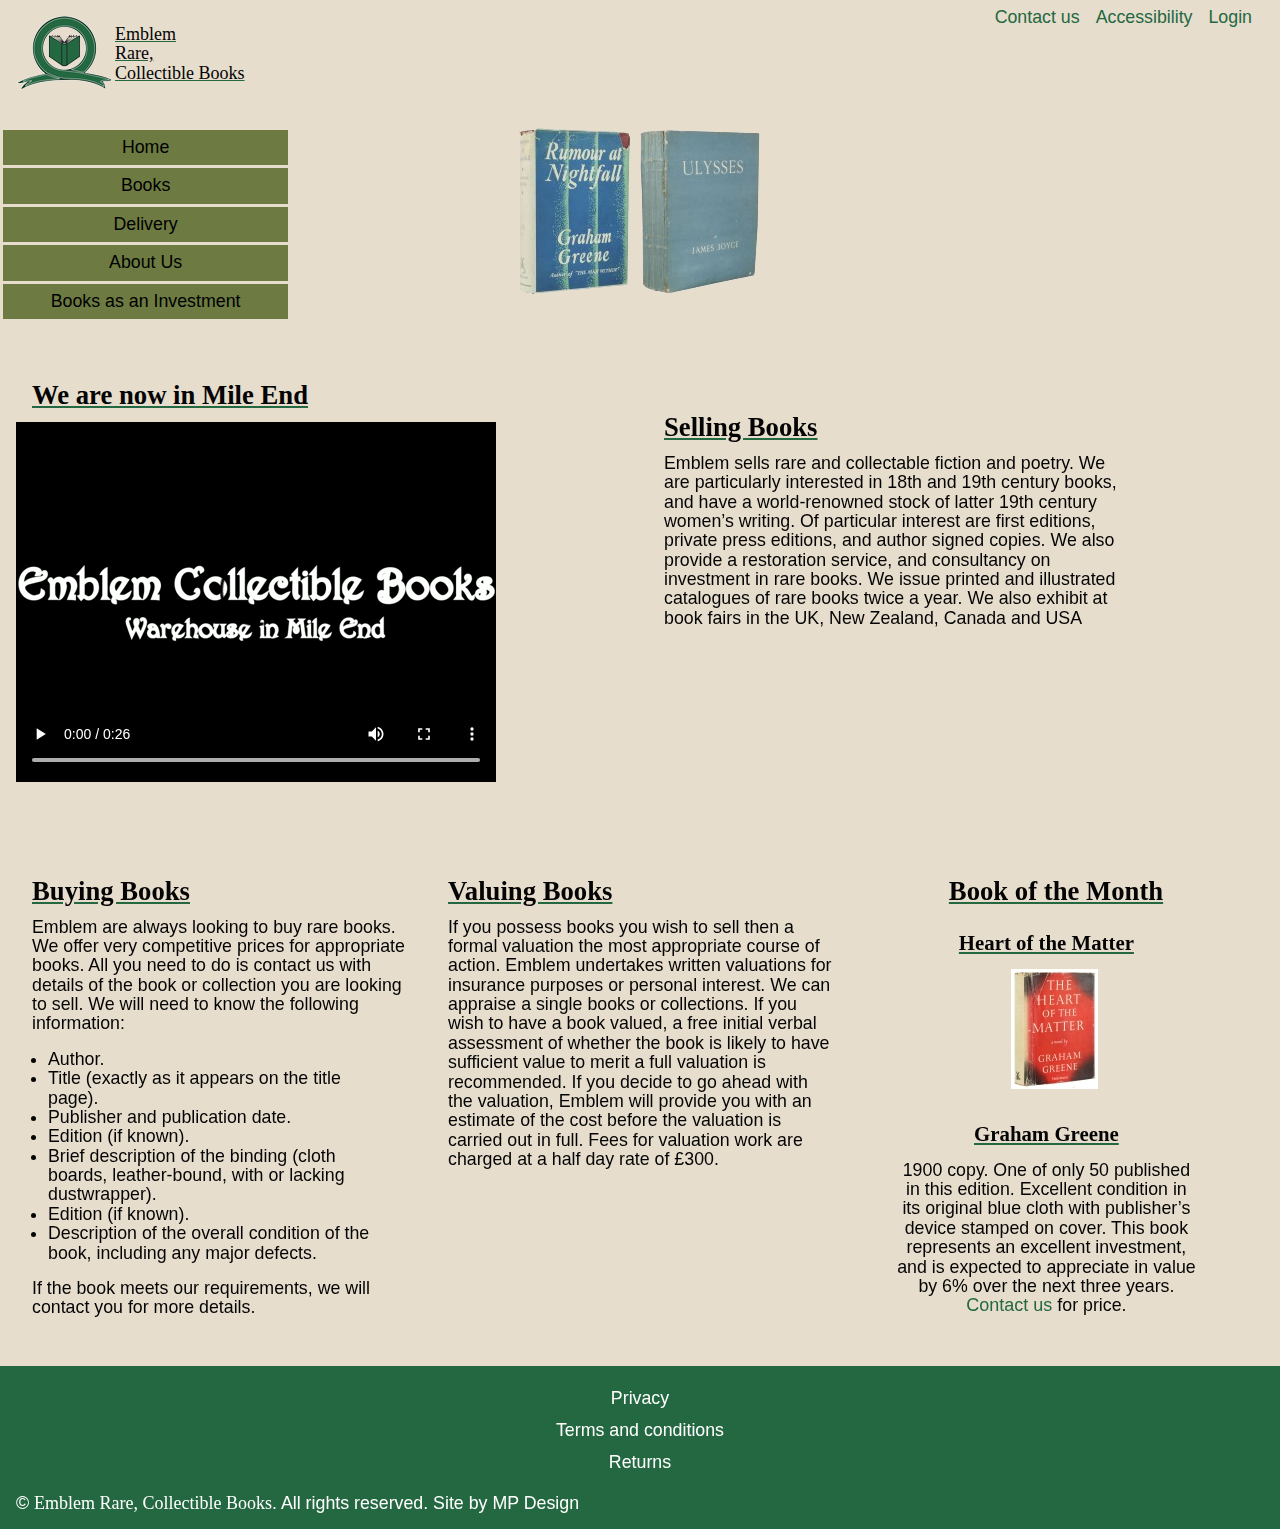
==== commit c6f80ea6: "home laout chenged" ====
--- a/index.html
+++ b/index.html
@@ -19,7 +19,7 @@
         <div id="homegridcontainer">
             <header>
                 <a id="menubutton" href="#navbar">MENU</a>
-                <a href="#intro" class="skiplink">Skip to main content</a>
+                <a href="#intro" class="skiplink">Skip to introduction content</a>
                 <a href="#latestdeals" class="skiplink">Skip to latest deals</a>
                 <a href="#modellingnews" class="skiplink">Skip to modelling news</a>
                 <figure class="logo">
@@ -60,9 +60,9 @@
                 <img src="images/Home/ulysses.jpeg" alt="ulysses">
             </figure>
 
-            <main class="main">
+            <main class="main" tabindex="0">
                 <section id="intro">
-                    <h1>Welcome to Emblem</h1>
+                    <h1 ></h1>
                     <section class="media">
                         <h2>We are now in Mile End</h2>
                         <video controls>               
@@ -72,7 +72,7 @@
                                 <p id="download-video"><a href="video/WarehouseVideo/emblem_video_480x360.webm">Download Video</a></p>
                         </video>
                     </section>
-                    <section class="selling" tabindex="0">
+                    <section class="selling" >
                         <h2>Selling Books</h2>
                         <p>Emblem sells rare and collectable fiction and poetry. We are particularly interested in 18th and 19th century books, and have a world-renowned stock of latter 19th century women’s writing. Of particular interest are first editions,
                             private press editions, and author signed copies. We also provide a restoration service, and consultancy on investment in rare books. We issue printed and illustrated catalogues of rare books twice a year. We also exhibit at
--- a/styles/main.css
+++ b/styles/main.css
@@ -14,11 +14,13 @@
 }
 
 header {
-  display: inline;
+  display: -webkit-inline-box;
+  display: -ms-inline-flexbox;
+  display: inline-flex;
   padding: 1rem;
 }
 
-header h2, header #homegridcontainer .main h3, #homegridcontainer .main header h3 {
+header h2, header #homegridcontainer .main h1, #homegridcontainer .main header h1, header #homegridcontainer .main h3, #homegridcontainer .main header h3 {
   font-family: Parisian;
   font-weight: 300;
   font-size: large;
@@ -139,30 +141,20 @@
   background-color: #B8B8A8;
 }
 
+h2, #homegridcontainer .main h1, #homegridcontainer .main h3 {
+  font-family: Parisian;
+}
+
 #homegridcontainer .main-pictures {
-  display: -webkit-box;
-  display: -ms-flexbox;
-  display: flex;
-  -webkit-box-orient: horizontal;
-  -webkit-box-direction: normal;
-      -ms-flex-direction: row;
-          flex-direction: row;
+  text-align: center;
 }
 
 #homegridcontainer .main-pictures img {
   mix-blend-mode: darken;
 }
 
-#homegridcontainer .main-pictures img {
-  max-width: 50%;
-}
-
 #homegridcontainer .sidebar figure {
   margin-left: 1rem;
-}
-
-#homegridcontainer .sidebar figure img {
-  mix-blend-mode: darken;
 }
 
 #homegridcontainer .sidebar figure img {
@@ -183,15 +175,20 @@
 }
 
 #homegridcontainer .main h1 {
-  margin-left: 2rem;
+  text-align: center;
   text-transform: uppercase;
   margin-bottom: 2rem;
   font-weight: 600;
 }
 
-#homegridcontainer .main h2, #homegridcontainer .main h3 {
+#homegridcontainer .main h2, #homegridcontainer .main h1, #homegridcontainer .main h3 {
   margin: 1rem;
-  margin-top: 3rem;
+  margin-top: 2rem;
+  font-family: 'Parisian';
+}
+
+#homegridcontainer .main h3 {
+  font-family: Parisian;
 }
 
 #homegridcontainer .main P {
@@ -211,7 +208,7 @@
 }
 
 #homegridcontainer .main-pictures {
-  grid-area: main-picture;
+  grid-area: main-pictures;
 }
 
 #homegridcontainer #navbar {
@@ -234,8 +231,16 @@
   grid-area: intro;
 }
 
+#homegridcontainer .welcome {
+  grid-area: welcome;
+}
+
+#homegridcontainer .media {
+  grid-area: media;
+}
+
 #homegridcontainer .selling {
-  width: 50%;
+  grid-area: selling;
 }
 
 #homegridcontainer .buying {
@@ -252,15 +257,14 @@
     display: grid;
     -ms-grid-columns: 1fr;
         grid-template-columns: 1fr;
-        grid-template-areas: "header" "main-picture" "main" "navbar" "footer";
-    grid-gap: 1rem;
-  }
-  #homegridcontainer main {
-    display: -ms-grid;
-    display: grid;
-    -ms-grid-columns: 1fr;
-        grid-template-columns: 1fr;
-        grid-template-areas: "intro" "buying" "valuing" "sidebar";
+        grid-template-areas: "header" "main-pictures" "main" "navbar" "footer";
+    grid-gap: 1rem;
+  }
+  #homegridcontainer video {
+    max-width: 90%;
+  }
+  #homegridcontainer .main-pictures img {
+    mix-blend-mode: darken;
   }
 }
 
@@ -270,7 +274,7 @@
     display: grid;
     -ms-grid-columns: 1fr 1fr;
         grid-template-columns: 1fr 1fr;
-        grid-template-areas: "header header" "main-picture main-picture" "main main" "navbar navbar" "footer footer";
+        grid-template-areas: "header header" "main-pictures main-picture" "main main" "navbar navbar" "footer footer";
     grid-gap: 1rem;
   }
   #homegridcontainer main {
@@ -279,10 +283,27 @@
     -ms-grid-columns: 1fr 1fr;
         grid-template-columns: 1fr 1fr;
         grid-template-areas: "intro intro" "buying sidebar" "valuing.";
+  }
+  #homegridcontainer #intro {
+    display: -ms-grid;
+    display: grid;
+    -ms-grid-columns: 1fr 1fr;
+        grid-template-columns: 1fr 1fr;
+        grid-template-areas: "media selling";
+    grid-gap: 1rem;
+  }
+  #homegridcontainer video {
+    max-width: 90%;
+  }
+  #homegridcontainer .sidebar {
+    text-align: center;
   }
   #homegridcontainer .sidebar figure img {
     max-width: 30%;
   }
+  #homegridcontainer .sidebar .sidebar-feature1 {
+    margin-left: 2rem;
+  }
 }
 
 @media (min-width: 1024px) {
@@ -291,33 +312,25 @@
     display: grid;
     -ms-grid-columns: 1fr 1fr 1fr;
         grid-template-columns: 1fr 1fr 1fr;
-        grid-template-areas: "header header header" "navbar main-picture main-picture" "main main main" "footer footer footer";
+        grid-template-areas: "header header header" "navbar main-pictures." "main main main" "footer footer footer";
   }
   #homegridcontainer main {
     display: -ms-grid;
     display: grid;
     -ms-grid-columns: 1fr 1fr 1fr;
         grid-template-columns: 1fr 1fr 1fr;
-        grid-template-areas: "intro intro sidebar" "buying valuing.";
-  }
-  #homegridcontainer #intro {
-    margin-left: 0;
-    margin-right: 0;
-    display: -webkit-box;
-    display: -ms-flexbox;
-    display: flex;
-    -ms-flex-wrap: wrap;
-        flex-wrap: wrap;
-  }
-  #homegridcontainer .media {
-    width: 50%;
+        grid-template-areas: "intro intro intro" "buying valuing sidebar";
+  }
+  #homegridcontainer video {
+    max-width: 90%;
   }
   #homegridcontainer .selling {
-    width: 50%;
-  }
-}
-
-#booksgirdcontainer main section h2, #booksgirdcontainer main section #homegridcontainer .main h3, #homegridcontainer .main #booksgirdcontainer main section h3 {
+    margin-top: 2rem;
+    width: 80%;
+  }
+}
+
+#booksgirdcontainer main section h2, #booksgirdcontainer main section #homegridcontainer .main h1, #homegridcontainer .main #booksgirdcontainer main section h1, #booksgirdcontainer main section #homegridcontainer .main h3, #homegridcontainer .main #booksgirdcontainer main section h3 {
   margin-bottom: 1rem;
 }
 
@@ -847,7 +860,7 @@
   font-family: Parisian;
 }
 
-h2, #homegridcontainer .main h3 {
+h2, #homegridcontainer .main h1, #homegridcontainer .main h3 {
   font-family: Parisian;
   text-decoration: underline;
   -webkit-text-decoration-color: #236841;
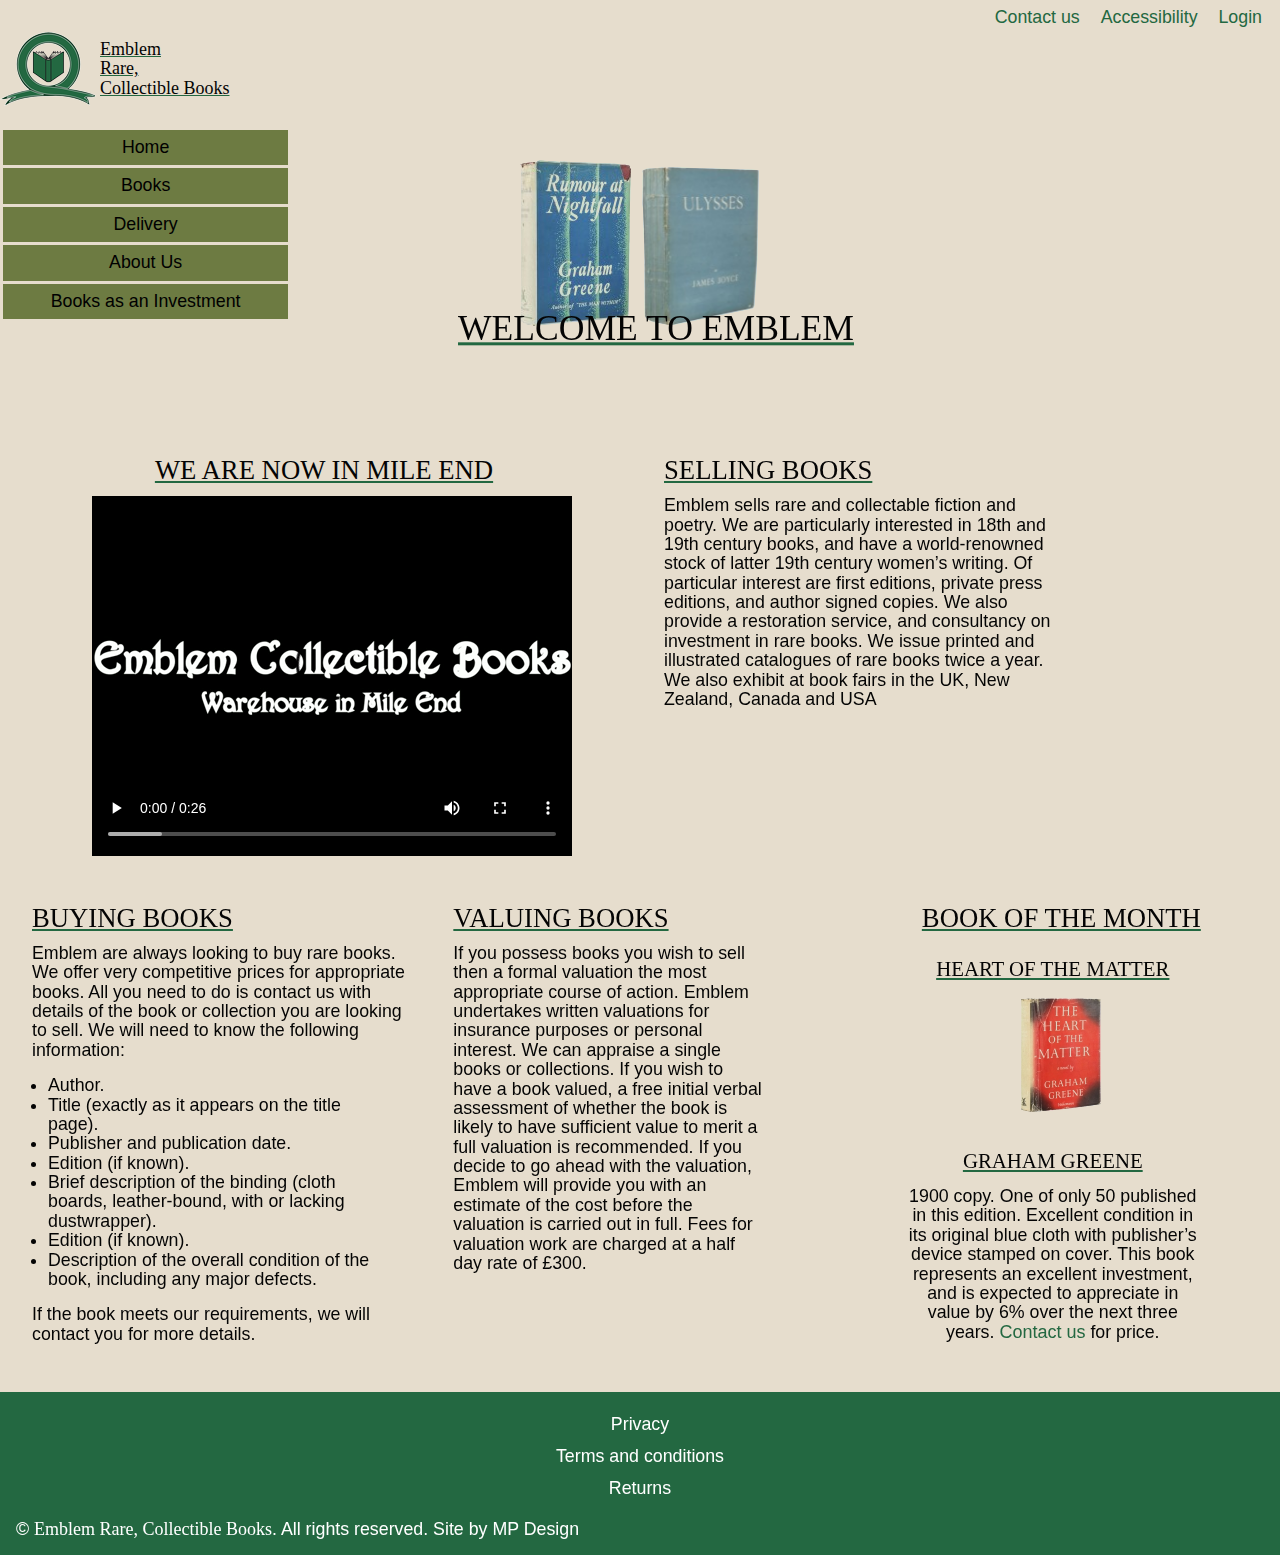
==== commit 1ff71be9: "finalized home layout" ====
--- a/index.html
+++ b/index.html
@@ -19,10 +19,10 @@
         <div id="homegridcontainer">
             <header>
                 <a id="menubutton" href="#navbar">MENU</a>
-                <a href="#intro" class="skiplink">Skip to introduction content</a>
-                <a href="#latestdeals" class="skiplink">Skip to latest deals</a>
-                <a href="#modellingnews" class="skiplink">Skip to modelling news</a>
-                <figure class="logo">
+                <a href="#selling" class="skiplink">Skip to selling content</a>
+                <a href="#buying" class="skiplink">Skip to buying content</a>
+                <a href="#valuing" class="skiplink">Skip to valuing content</a>
+                <figure id="logo">
                     <img src="images/Logo/emblem_logo_96.png" alt="BrandLogo">
                 </figure>
                 <!-- to be implemented
@@ -60,19 +60,19 @@
                 <img src="images/Home/ulysses.jpeg" alt="ulysses">
             </figure>
 
-            <main class="main" tabindex="0">
+            <main class="main">
                 <section id="intro">
-                    <h1 ></h1>
+                    <h1>Welcome to Emblem</h1>
                     <section class="media">
                         <h2>We are now in Mile End</h2>
-                        <video controls>               
+                        <video controls tabindex="0">               
                              <source src="video/WarehouseVideo/emblem_video_480x360.webm" type="video/webm">
                                  <source src="video/WarehouseVideo/emblem_video_480x360.mp4" type="video/mp4">
                             <source src="video/WarehouseVideo/emblem_video_480x360.ogg" type="video/ogg">
                                 <p id="download-video"><a href="video/WarehouseVideo/emblem_video_480x360.webm">Download Video</a></p>
                         </video>
                     </section>
-                    <section class="selling" >
+                    <section id="selling" tabindex="0">
                         <h2>Selling Books</h2>
                         <p>Emblem sells rare and collectable fiction and poetry. We are particularly interested in 18th and 19th century books, and have a world-renowned stock of latter 19th century women’s writing. Of particular interest are first editions,
                             private press editions, and author signed copies. We also provide a restoration service, and consultancy on investment in rare books. We issue printed and illustrated catalogues of rare books twice a year. We also exhibit at
@@ -81,7 +81,7 @@
 
 
                 </section>
-                <section class="buying">
+                <section id="buying" tabindex="0">
                     <h2>Buying Books</h2>
                     <p>Emblem are always looking to buy rare books. We offer very competitive prices for appropriate books. All you need to do is contact us with details of the book or collection you are looking to sell. We will need to know the following
                         information:
@@ -99,7 +99,7 @@
 
                 </section>
 
-                <section class="valuing">
+                <section id="valuing" tabindex="0">
                     <h2>Valuing Books</h2>
                     <p>If you possess books you wish to sell then a formal valuation the most appropriate course of action. Emblem undertakes written valuations for insurance purposes or personal interest. We can appraise a single books or collections. If
                         you wish to have a book valued, a free initial verbal assessment of whether the book is likely to have sufficient value to merit a full valuation is recommended. If you decide to go ahead with the valuation, Emblem will provide
@@ -107,7 +107,7 @@
                     </p>
                 </section>
 
-                <section class="sidebar">
+                <section id="sidebar" tabindex="0">
                     <h2>Book of the Month</h2>
                     <section class="sidebar-feature1">
                         <h3> Heart of the Matter</h3>
--- a/styles/main.css
+++ b/styles/main.css
@@ -14,10 +14,7 @@
 }
 
 header {
-  display: -webkit-inline-box;
-  display: -ms-inline-flexbox;
-  display: inline-flex;
-  padding: 1rem;
+  margin-top: 2rem;
 }
 
 header h2, header #homegridcontainer .main h1, #homegridcontainer .main header h1, header #homegridcontainer .main h3, #homegridcontainer .main header h3 {
@@ -26,31 +23,28 @@
   font-size: large;
 }
 
-header figure .logo {
-  background-image: url("images/Logo/logo/emblem_logo_96.png");
-  position: absolute;
-  top: 51px;
-  left: 20px;
+header #logo {
+  background-image: url("images/Logo/emblem_logo_96.png");
 }
 
 header .logotext {
   position: absolute;
-  top: 25px;
-  left: 115px;
+  top: 40px;
+  left: 100px;
   white-space: nowrap;
 }
 
 header ul {
-  display: -webkit-box;
-  display: -ms-flexbox;
-  display: flex;
+  white-space: nowrap;
+  list-style: none;
   position: absolute;
   top: 0px;
-  right: 20px;
-  list-style: none;
+  right: 10px;
+  height: 1%;
 }
 
 header ul li {
+  display: inline-block;
   padding: 0.5rem;
 }
 
@@ -58,21 +52,10 @@
   color: #236841;
 }
 
-@media (max-width: 600px) {
-  header ul {
-    position: absolute;
-    bottom: 10px;
-    left: 115px;
-  }
-  header ul a {
-    color: white;
-  }
-}
-
 #menubutton {
   position: absolute;
-  top: 75px;
-  right: 20px;
+  top: 115px;
+  left: 20px;
   list-style: none;
   text-decoration: none;
   text-align: center;
@@ -93,6 +76,21 @@
   }
 }
 
+:focus {
+  outline: 3px dotted brown;
+}
+
+.skiplink {
+  position: absolute;
+  left: -10000px;
+}
+
+.skiplink:focus {
+  left: 10px;
+  top: 10px;
+  background-color: #E6DDCD;
+}
+
 footer {
   background-color: #236841;
 }
@@ -126,26 +124,8 @@
   }
 }
 
-:focus {
-  outline: 2.5px dotted #481C34;
-}
-
-.skiplink {
-  position: absolute;
-  left: -10000px;
-}
-
-.skiplink:focus {
-  left: 10px;
-  top: 100px;
-  background-color: #B8B8A8;
-}
-
-h2, #homegridcontainer .main h1, #homegridcontainer .main h3 {
-  font-family: Parisian;
-}
-
 #homegridcontainer .main-pictures {
+  margin-top: 2rem;
   text-align: center;
 }
 
@@ -153,42 +133,28 @@
   mix-blend-mode: darken;
 }
 
-#homegridcontainer .sidebar figure {
-  margin-left: 1rem;
-}
-
-#homegridcontainer .sidebar figure img {
-  max-width: 60%;
-}
-
-#homegridcontainer .sidebar .sidebar-feature1 {
-  width: 80%;
-}
-
-#homegridcontainer .sidebar .sidebar-feature1 a {
-  font-size: large;
-  color: #236841;
-}
-
-#homegridcontainer .sidebar .sidebar-feature1 a:hover {
-  font-weight: 600;
+#homegridcontainer .main-pictures img {
+  max-width: 30%;
 }
 
 #homegridcontainer .main h1 {
   text-align: center;
+  width: 100%;
+  white-space: nowrap;
+  position: absolute;
+  top: 33%;
+  left: 43%;
+  -webkit-transform: translate(-50%, -50%);
+          transform: translate(-50%, -50%);
   text-transform: uppercase;
-  margin-bottom: 2rem;
-  font-weight: 600;
 }
 
 #homegridcontainer .main h2, #homegridcontainer .main h1, #homegridcontainer .main h3 {
   margin: 1rem;
   margin-top: 2rem;
-  font-family: 'Parisian';
-}
-
-#homegridcontainer .main h3 {
-  font-family: Parisian;
+  white-space: nowrap;
+  font-weight: 300;
+  text-transform: uppercase;
 }
 
 #homegridcontainer .main P {
@@ -203,6 +169,32 @@
   width: 90%;
 }
 
+#homegridcontainer .media {
+  margin-top: 1rem;
+  text-align: center;
+}
+
+#homegridcontainer #sidebar figure {
+  margin-left: 1rem;
+}
+
+#homegridcontainer #sidebar figure img {
+  max-width: 60%;
+}
+
+#homegridcontainer #sidebar .sidebar-feature1 {
+  width: 80%;
+}
+
+#homegridcontainer #sidebar .sidebar-feature1 a {
+  font-size: large;
+  color: #236841;
+}
+
+#homegridcontainer #sidebar .sidebar-feature1 a:hover {
+  font-weight: 600;
+}
+
 #homegridcontainer header {
   grid-area: header;
 }
@@ -211,6 +203,10 @@
   grid-area: main-pictures;
 }
 
+#homegridcontainer .main-pictures img {
+  mix-blend-mode: darken;
+}
+
 #homegridcontainer #navbar {
   grid-area: navbar;
 }
@@ -219,8 +215,12 @@
   grid-area: main;
 }
 
-#homegridcontainer .sidebar {
+#homegridcontainer #sidebar {
   grid-area: sidebar;
+}
+
+#homegridcontainer #sidebar img {
+  mix-blend-mode: darken;
 }
 
 #homegridcontainer footer {
@@ -237,18 +237,21 @@
 
 #homegridcontainer .media {
   grid-area: media;
-}
-
-#homegridcontainer .selling {
+  margin-top: 2rem;
+}
+
+#homegridcontainer #selling {
   grid-area: selling;
-}
-
-#homegridcontainer .buying {
+  margin-top: 2rem;
+}
+
+#homegridcontainer #buying {
   grid-area: buying;
 }
 
-#homegridcontainer .valuing {
+#homegridcontainer #valuing {
   grid-area: valuing;
+  width: 85%;
 }
 
 @media (max-width: 600px) {
@@ -258,13 +261,13 @@
     -ms-grid-columns: 1fr;
         grid-template-columns: 1fr;
         grid-template-areas: "header" "main-pictures" "main" "navbar" "footer";
-    grid-gap: 1rem;
+    grid-gap: 1.8rem;
   }
   #homegridcontainer video {
     max-width: 90%;
   }
-  #homegridcontainer .main-pictures img {
-    mix-blend-mode: darken;
+  #homegridcontainer .media {
+    margin-top: 3rem;
   }
 }
 
@@ -283,6 +286,7 @@
     -ms-grid-columns: 1fr 1fr;
         grid-template-columns: 1fr 1fr;
         grid-template-areas: "intro intro" "buying sidebar" "valuing.";
+    grid-gap: 1rem;
   }
   #homegridcontainer #intro {
     display: -ms-grid;
@@ -291,17 +295,24 @@
         grid-template-columns: 1fr 1fr;
         grid-template-areas: "media selling";
     grid-gap: 1rem;
+  }
+  #homegridcontainer .main h1 {
+    position: absolute;
+    top: 33%;
+    left: 50%;
+    -webkit-transform: translate(-50%, -50%);
+            transform: translate(-50%, -50%);
   }
   #homegridcontainer video {
     max-width: 90%;
   }
-  #homegridcontainer .sidebar {
+  #homegridcontainer #sidebar {
     text-align: center;
   }
-  #homegridcontainer .sidebar figure img {
+  #homegridcontainer #sidebar figure img {
     max-width: 30%;
   }
-  #homegridcontainer .sidebar .sidebar-feature1 {
+  #homegridcontainer #sidebar .sidebar-feature1 {
     margin-left: 2rem;
   }
 }
@@ -322,11 +333,11 @@
         grid-template-areas: "intro intro intro" "buying valuing sidebar";
   }
   #homegridcontainer video {
+    margin-left: 1rem;
     max-width: 90%;
   }
-  #homegridcontainer .selling {
-    margin-top: 2rem;
-    width: 80%;
+  #homegridcontainer #selling {
+    width: 70%;
   }
 }
 
@@ -853,6 +864,7 @@
 
 main {
   padding: 1rem;
+  margin-top: 2rem;
 }
 
 h1 {
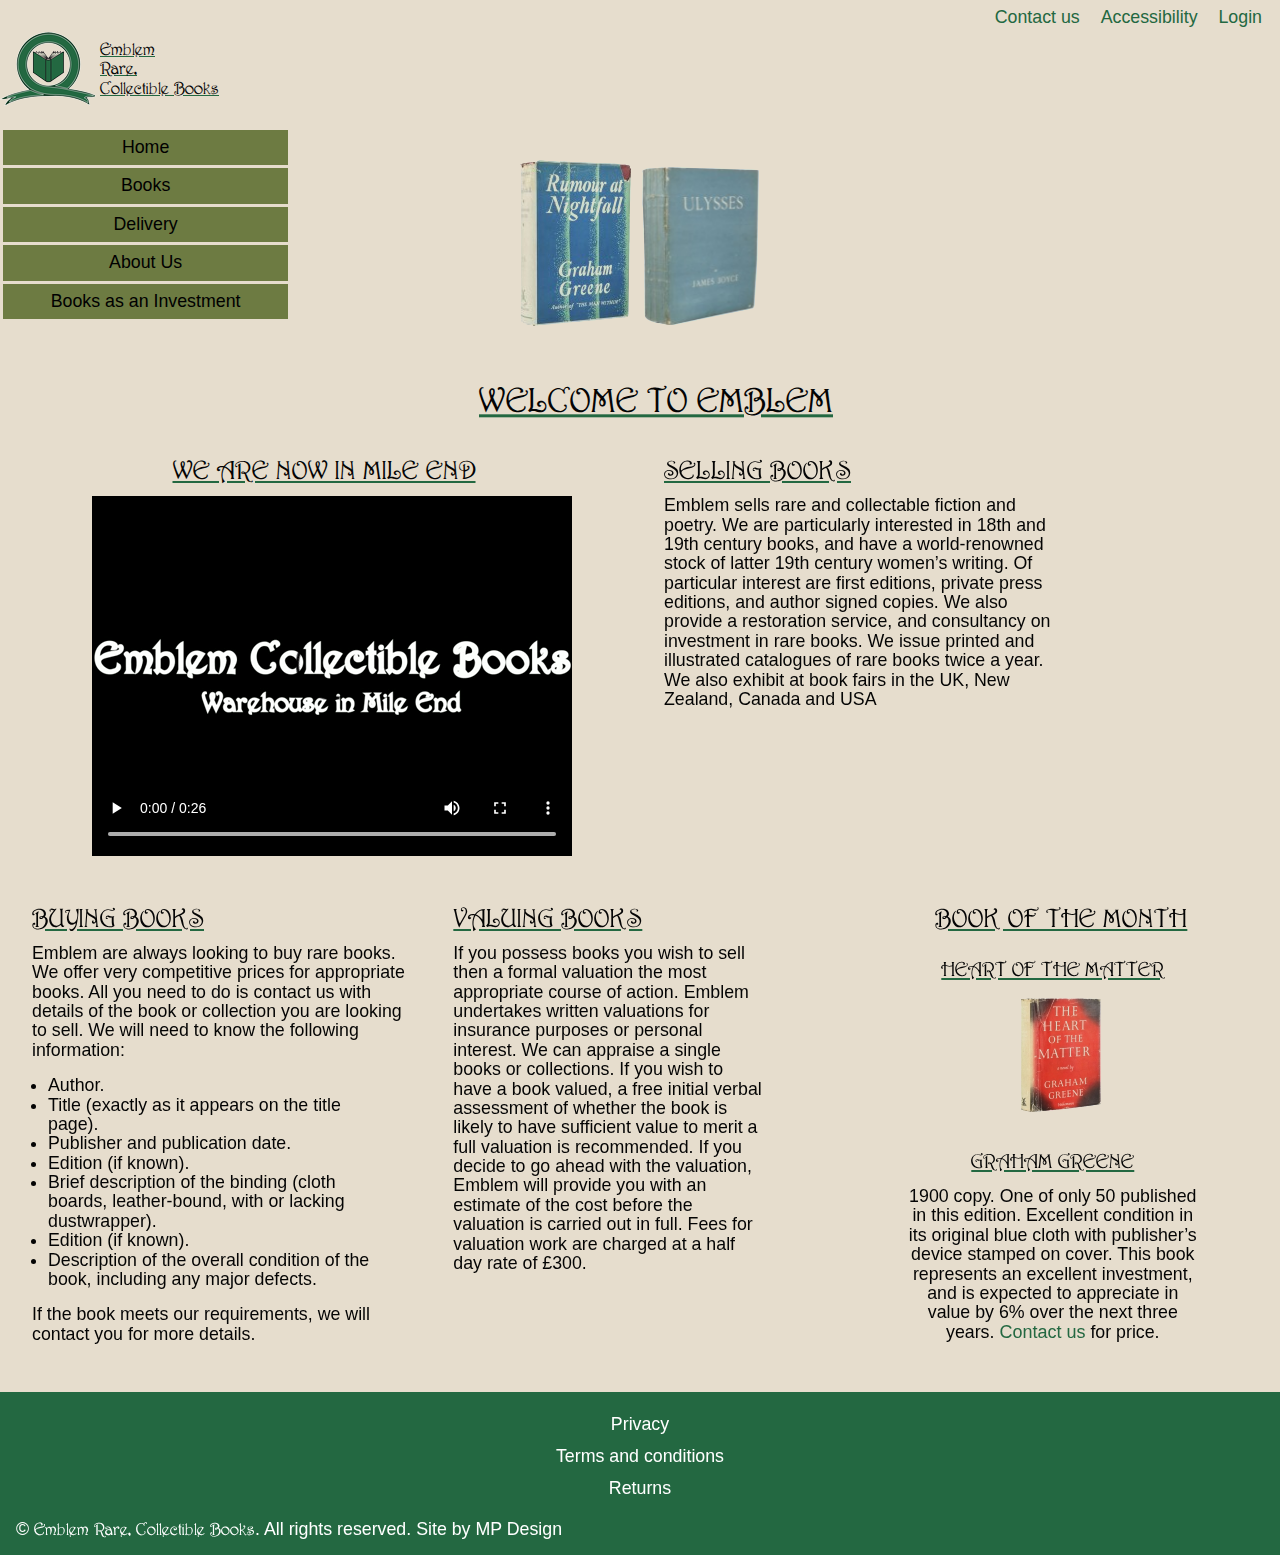
==== commit 63be30ba: "End" ====
--- a/index.html
+++ b/index.html
@@ -65,7 +65,7 @@
                     <h1>Welcome to Emblem</h1>
                     <section class="media">
                         <h2>We are now in Mile End</h2>
-                        <video controls tabindex="0">               
+                        <video controls >               
                              <source src="video/WarehouseVideo/emblem_video_480x360.webm" type="video/webm">
                                  <source src="video/WarehouseVideo/emblem_video_480x360.mp4" type="video/mp4">
                             <source src="video/WarehouseVideo/emblem_video_480x360.ogg" type="video/ogg">
--- a/styles/main.css
+++ b/styles/main.css
@@ -7,10 +7,10 @@
 
 @font-face {
   font-family: 'Parisian';
-  src: local("../fonts/parisr.eot") format("eot");
-  src: local("../fonts/parisr.svg") format("svg");
-  src: local("../fonts/parisr.ttf") format("tff");
-  src: local("../fonts/parisr.woff") format("woff");
+  src: url("/fonts/parisr.eot") format("eot");
+  src: url("/fonts/parisr.svg") format("svg");
+  src: url("/fonts/parisr.ttf") format("truetype");
+  src: url("/fonts/parisr.woff") format("woff");
 }
 
 header {
@@ -142,8 +142,8 @@
   width: 100%;
   white-space: nowrap;
   position: absolute;
-  top: 33%;
-  left: 43%;
+  top: 42%;
+  left: 45%;
   -webkit-transform: translate(-50%, -50%);
           transform: translate(-50%, -50%);
   text-transform: uppercase;
@@ -298,7 +298,7 @@
   }
   #homegridcontainer .main h1 {
     position: absolute;
-    top: 33%;
+    top: 41%;
     left: 50%;
     -webkit-transform: translate(-50%, -50%);
             transform: translate(-50%, -50%);
@@ -791,7 +791,7 @@
 }
 
 #deliverycontainer .deliveryinfo span {
-  line-height: 2;
+  line-height: 1;
 }
 
 #deliverycontainer header {
